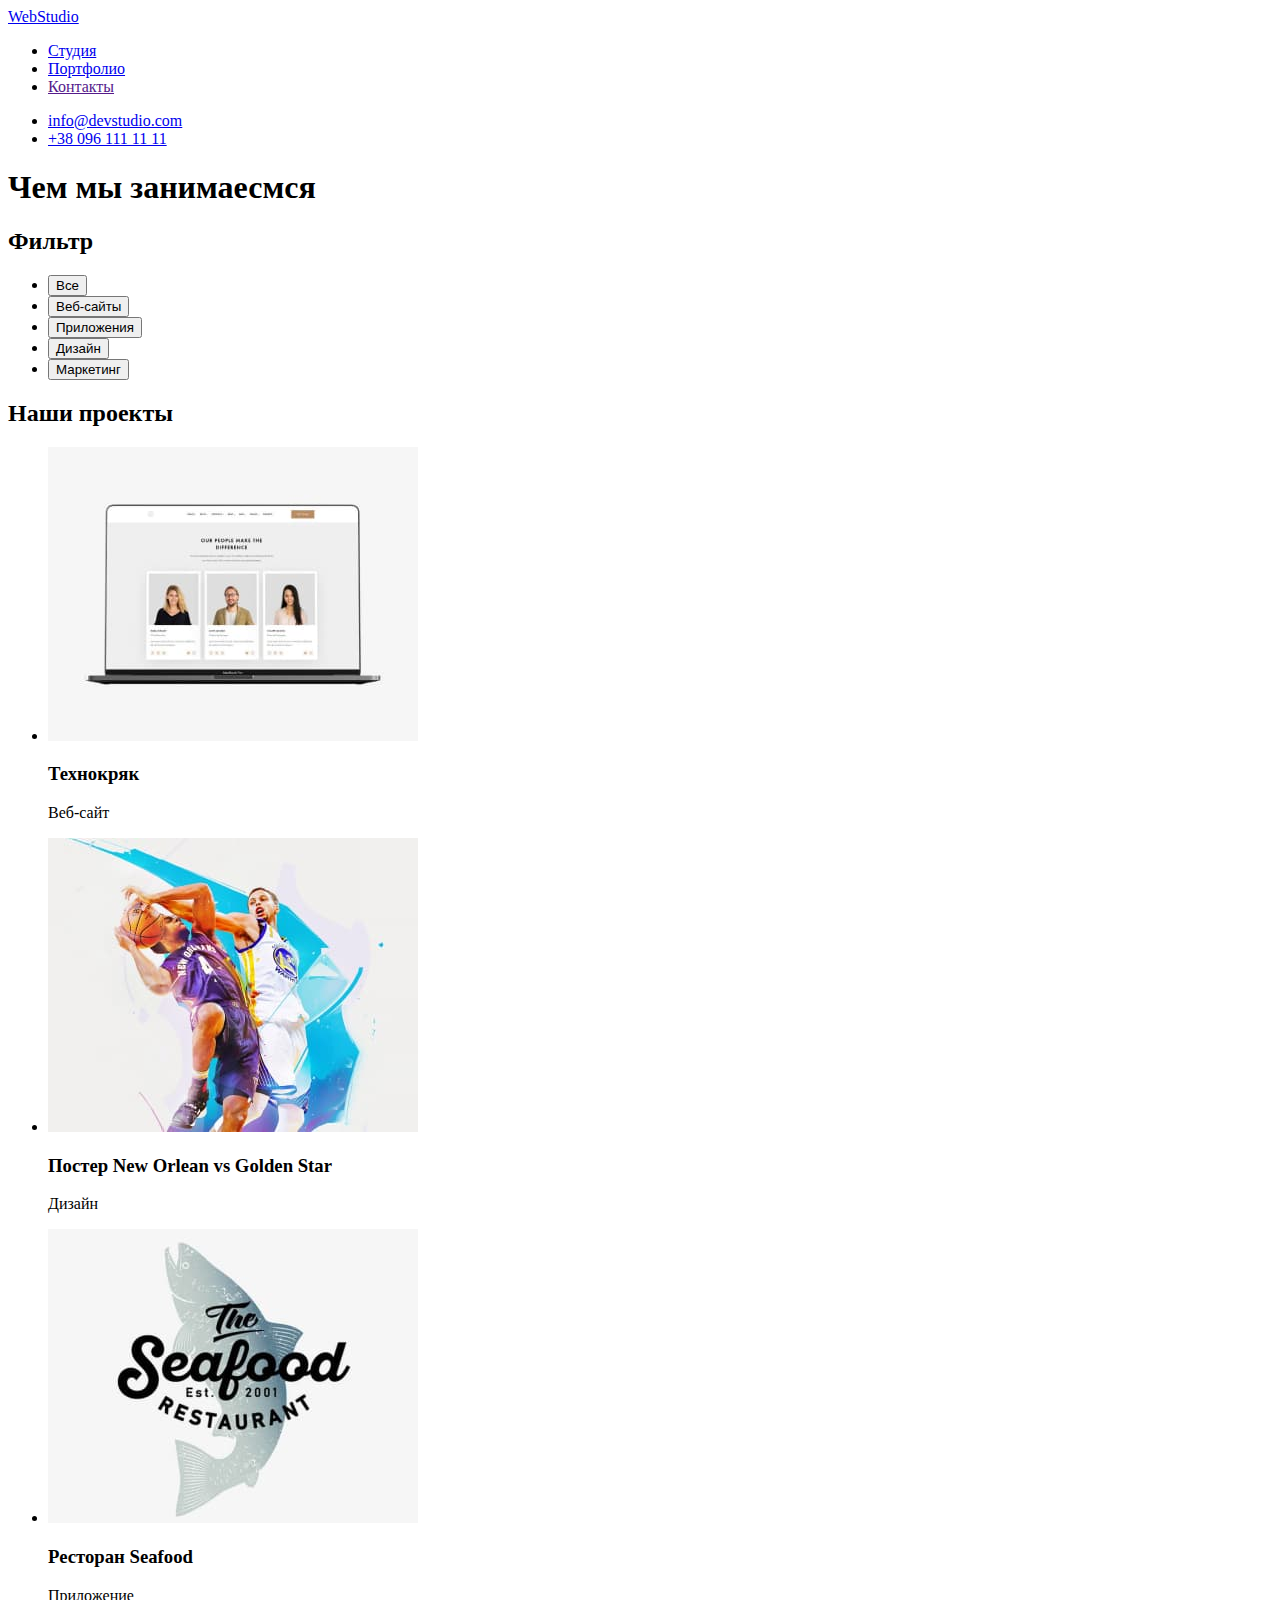
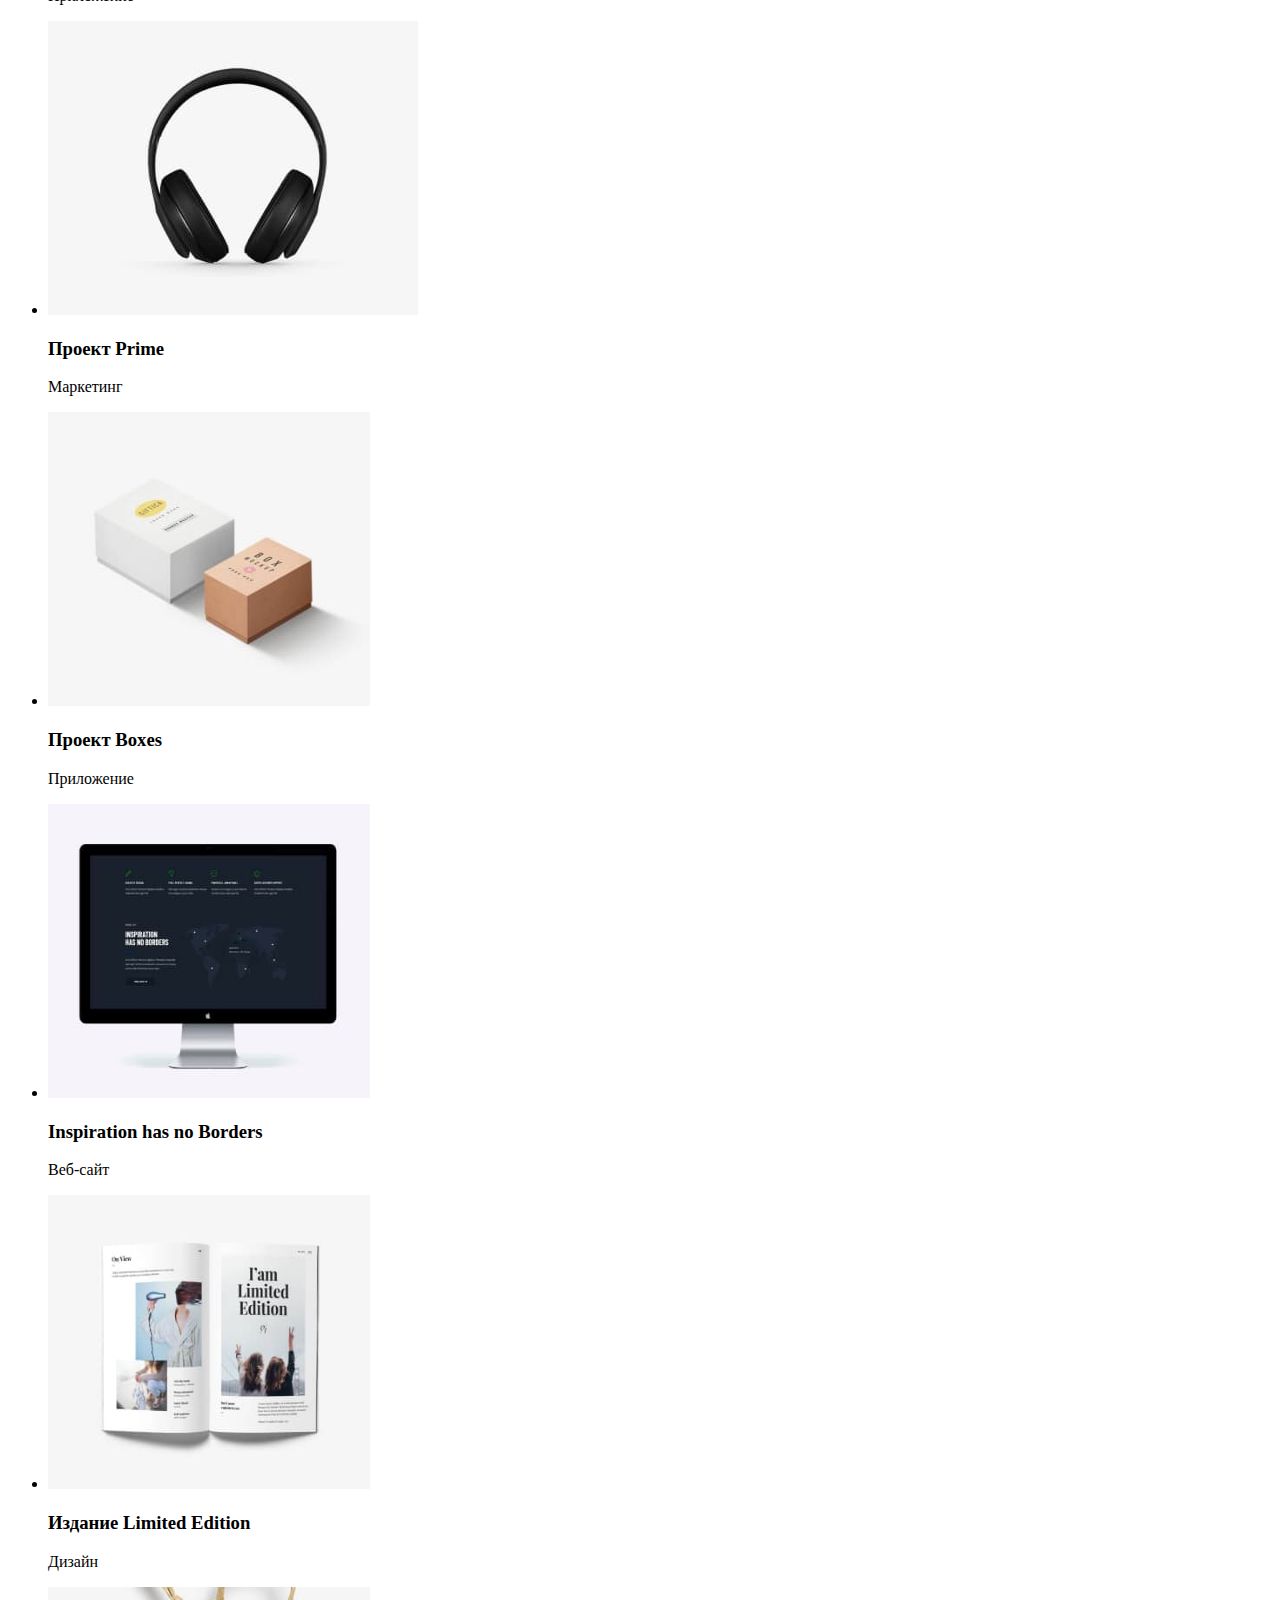
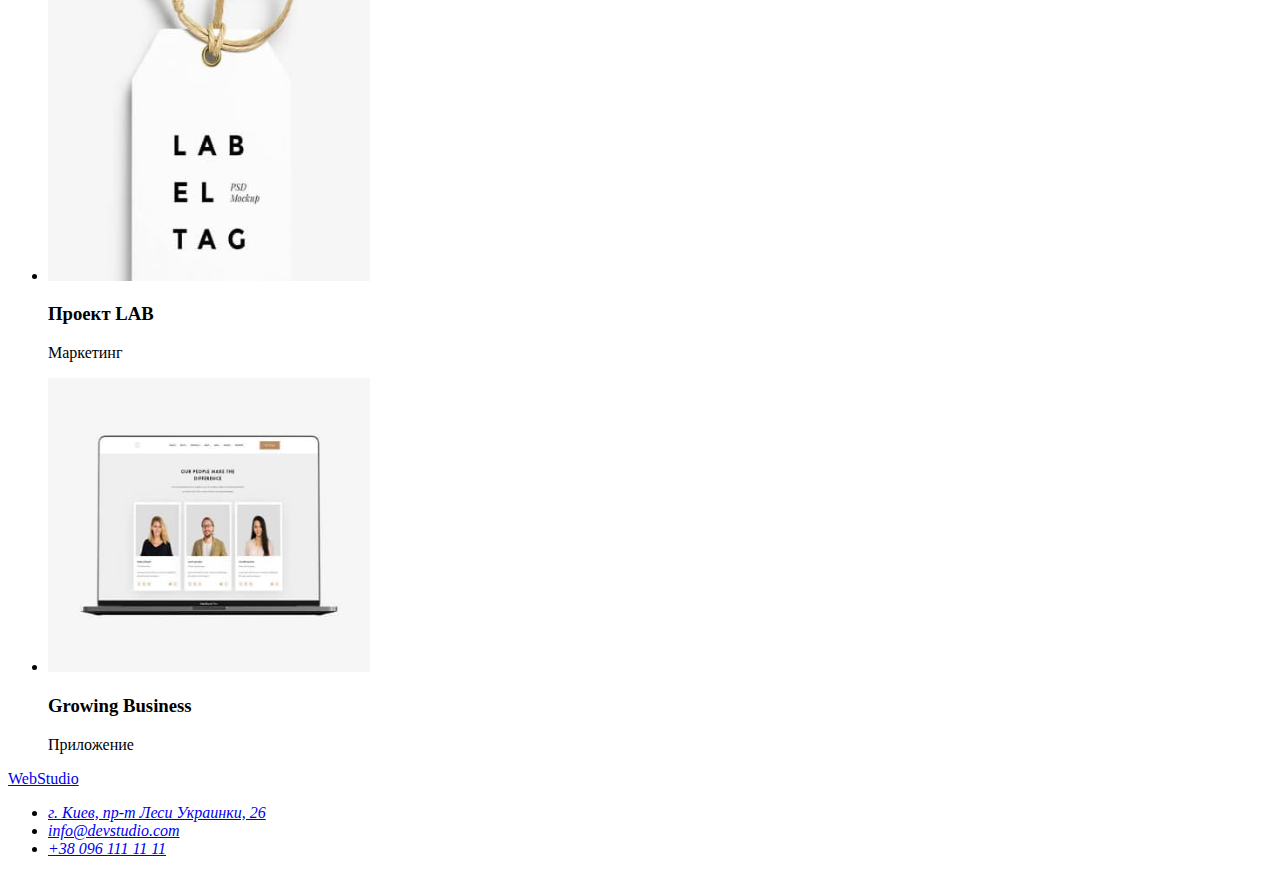
==== portfolio.html @ b68a1428 "портфолио" ====
<!DOCTYPE html>
<html lang="ru">
<head>
    <meta charset="UTF-8">
    <meta http-equiv="X-UA-Compatible" content="IE=edge">
    <meta name="viewport" content="width=device-width, initial-scale=1.0">
    <title>Portfolio</title>
</head>
<body>
    <!--Шапка-->
     <header>
        <nav>
            <a href="/">WebStudio</a>
                <ul>
                    <li><a href="./index.html">Студия</a></li>
                    <li><a href="./portfolio.html">Портфолио</a></li>
                    <li><a href="">Контакты</a></li>
                </ul>
         </nav>
                <ul>
                    <li><a href="mailto:info@devstudio.com">info@devstudio.com</a></li>
                    <li><a href="tel:+380961111111">+38 096 111 11 11</a></li>
                </ul>
    </header>
<!--Потфолио-->
    <main>
        <h1>Чем мы занимаесмся</h1> <!--скроем-->
        <section>  
            <h2>Фильтр</h2>   <!--скроем-->
              <ul>
                 <li>
                    <button type="button">Все</button>
                 </li>
                 <li>
                    <button type="button">Веб-сайты</button>
                 </li>
                 <li>
                    <button type="button">Приложения</button>
                 </li>
                 <li>
                    <button type="button">Дизайн</button>
                 </li>
                 <li>
                    <button type="button">Маркетинг</button>
                 </li>
              </ul>
        </section>
        <section>
            <h2>Наши проекты</h2>
            <ul>
                <li>
                    <img src="./images/portfolio/nout.jpg" alt="Веб-сайты">
                    <h3>Технокряк</h3>
                    <p>Веб-сайт</p>
                </li>
                <li>
                    <img src="./images/portfolio/basket.jpg" alt="Дизайн">
                    <h3>Постер New Orlean vs Golden Star</h3>
                    <p>Дизайн</p>
                </li>
                    <li><img src="./images/portfolio/seefood.jpg" alt="Приложение">
                    <h3>Ресторан Seafood</h3>
                    <p>Приложение</p>
                </li>
                <li>
                    <img src="./images/portfolio/usch.jpg" alt="Маркетинг">
                    <h3>Проект Prime</h3>
                    <p>Маркетинг</p>
                </li>
                <li>
                    <img src="./images/portfolio/box.jpg" alt="Приложение" Width="322" Height="294">
                    <h3>Проект Boxes</h3>
                    <p>Приложение</p>
                </li>
                <li>
                    <img src="./images/portfolio/monik.jpg" alt="Веб-сайт" Width="322" Height="294">
                    <h3>Inspiration has no Borders</h3>
                    <p>Веб-сайт</p>
                </li>
                <li>
                    <img src="./images/portfolio/book.jpg" alt="Дизайн" Width="322" Height="294">
                    <h3>Издание Limited Edition</h3>
                    <p>Дизайн</p>
                </li>
                <li>
                    <img src="./images/portfolio/pr.jpg" alt="Маркетинг" Width="322" Height="294">
                    <h3>Проект LAB</h3>
                    <p>Маркетинг</p>
                </li>
                <li>
                    <img src="./images/portfolio/nout.jpg" alt="Приложение" Width="322" Height="294">
                    <h3>Growing Business</h3>
                    <p>Приложение</p>
                </li>
            </ul>
        </section>
  </main>
    

    <!--Подвал-->
    <footer>
        <a href="/">WebStudio</a>
        <address>
            <ul>
                <li><a href="gps">г. Киев, пр-т Леси Украинки, 26</a></li>
                <li><a href="mailto:info@devstudio.com">info@devstudio.com</a></li>
                <li><a href="tel:+380961111111">+38 096 111 11 11</a></li>
            </ul>
        </address>
    </footer>
</body>
</html>
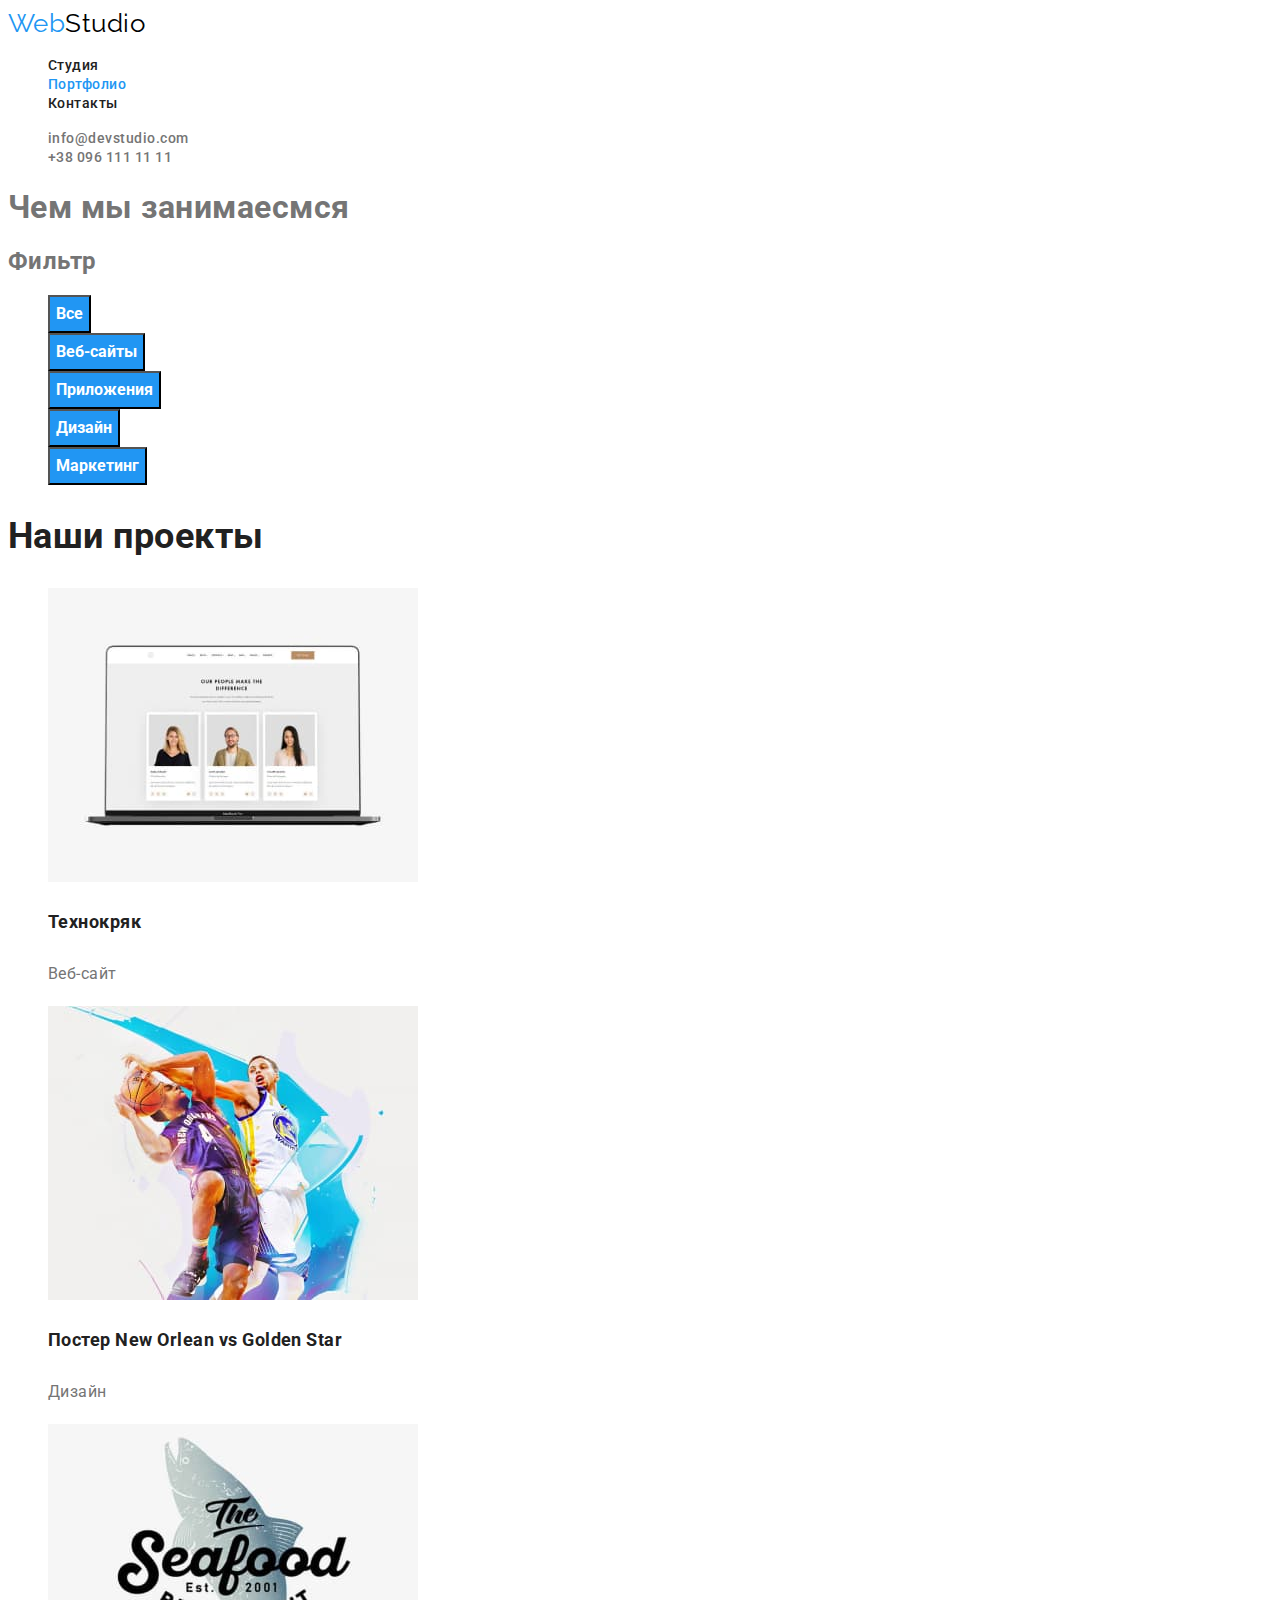
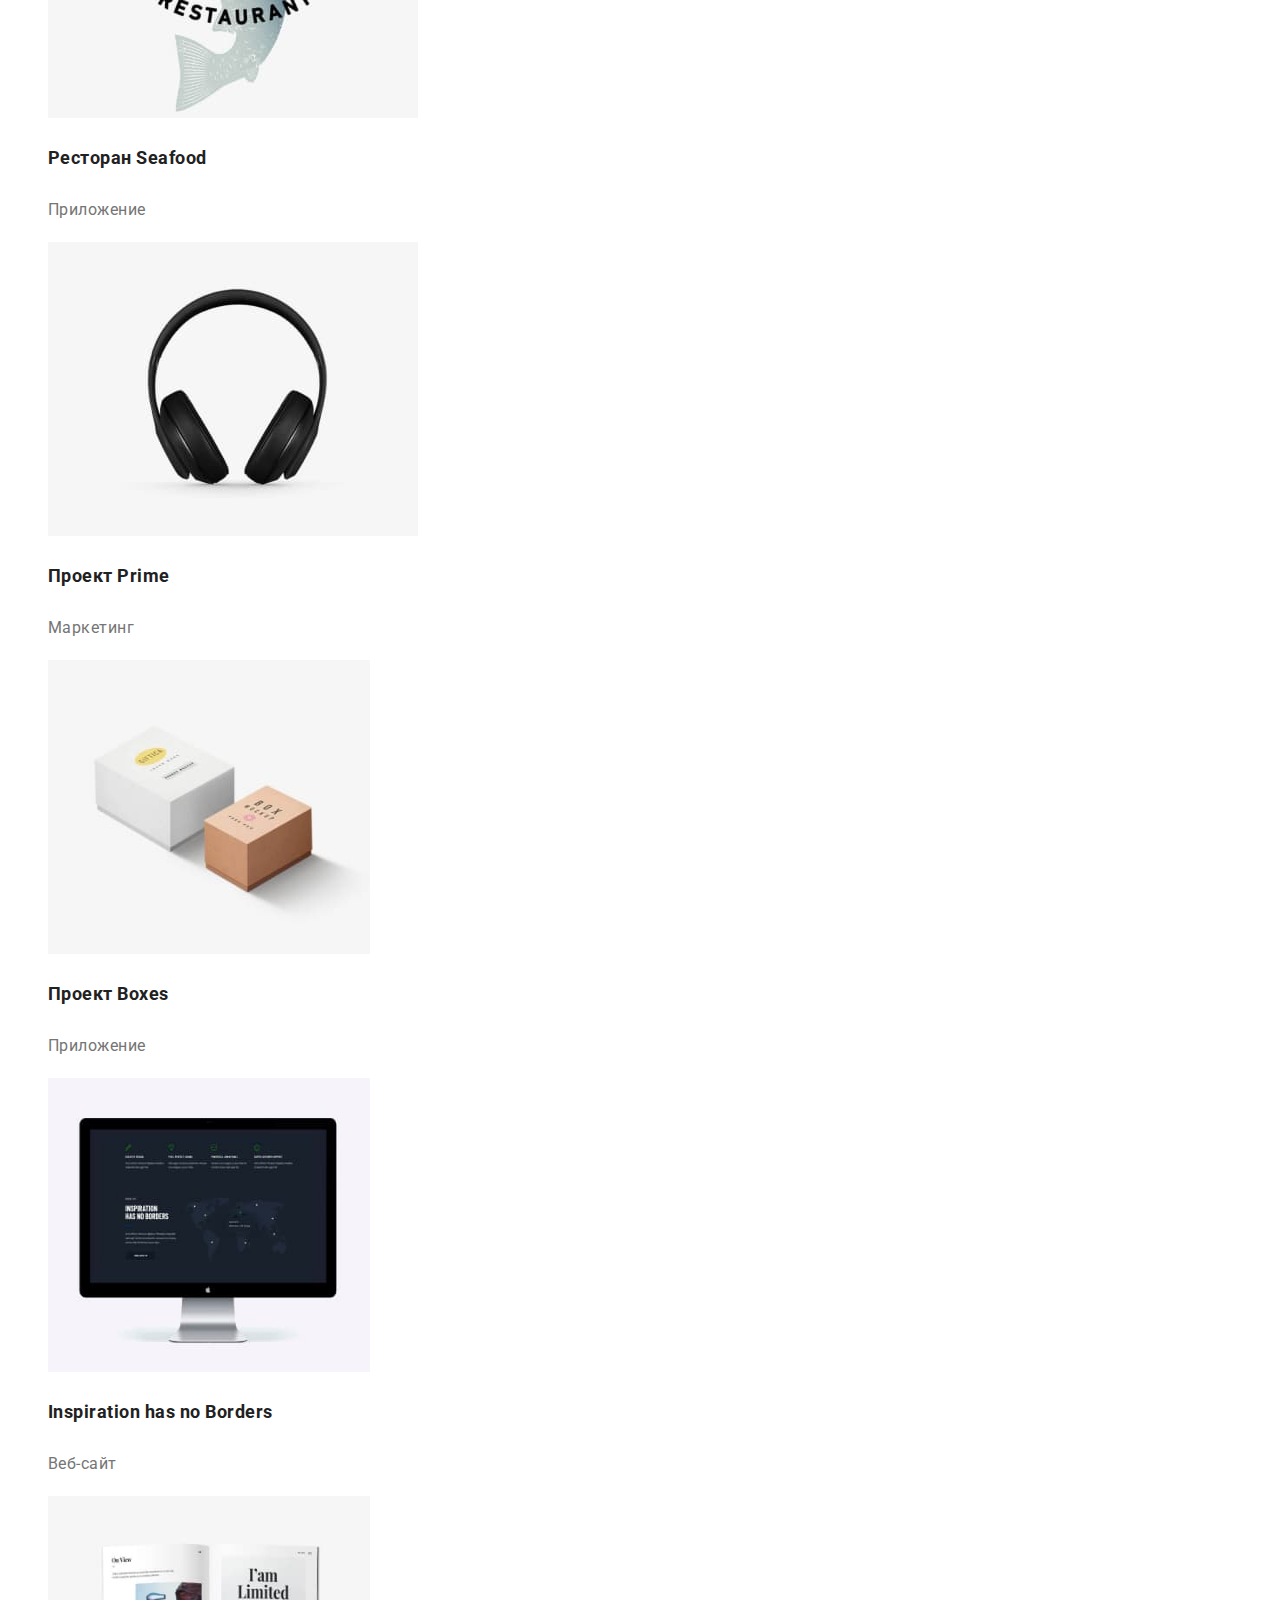
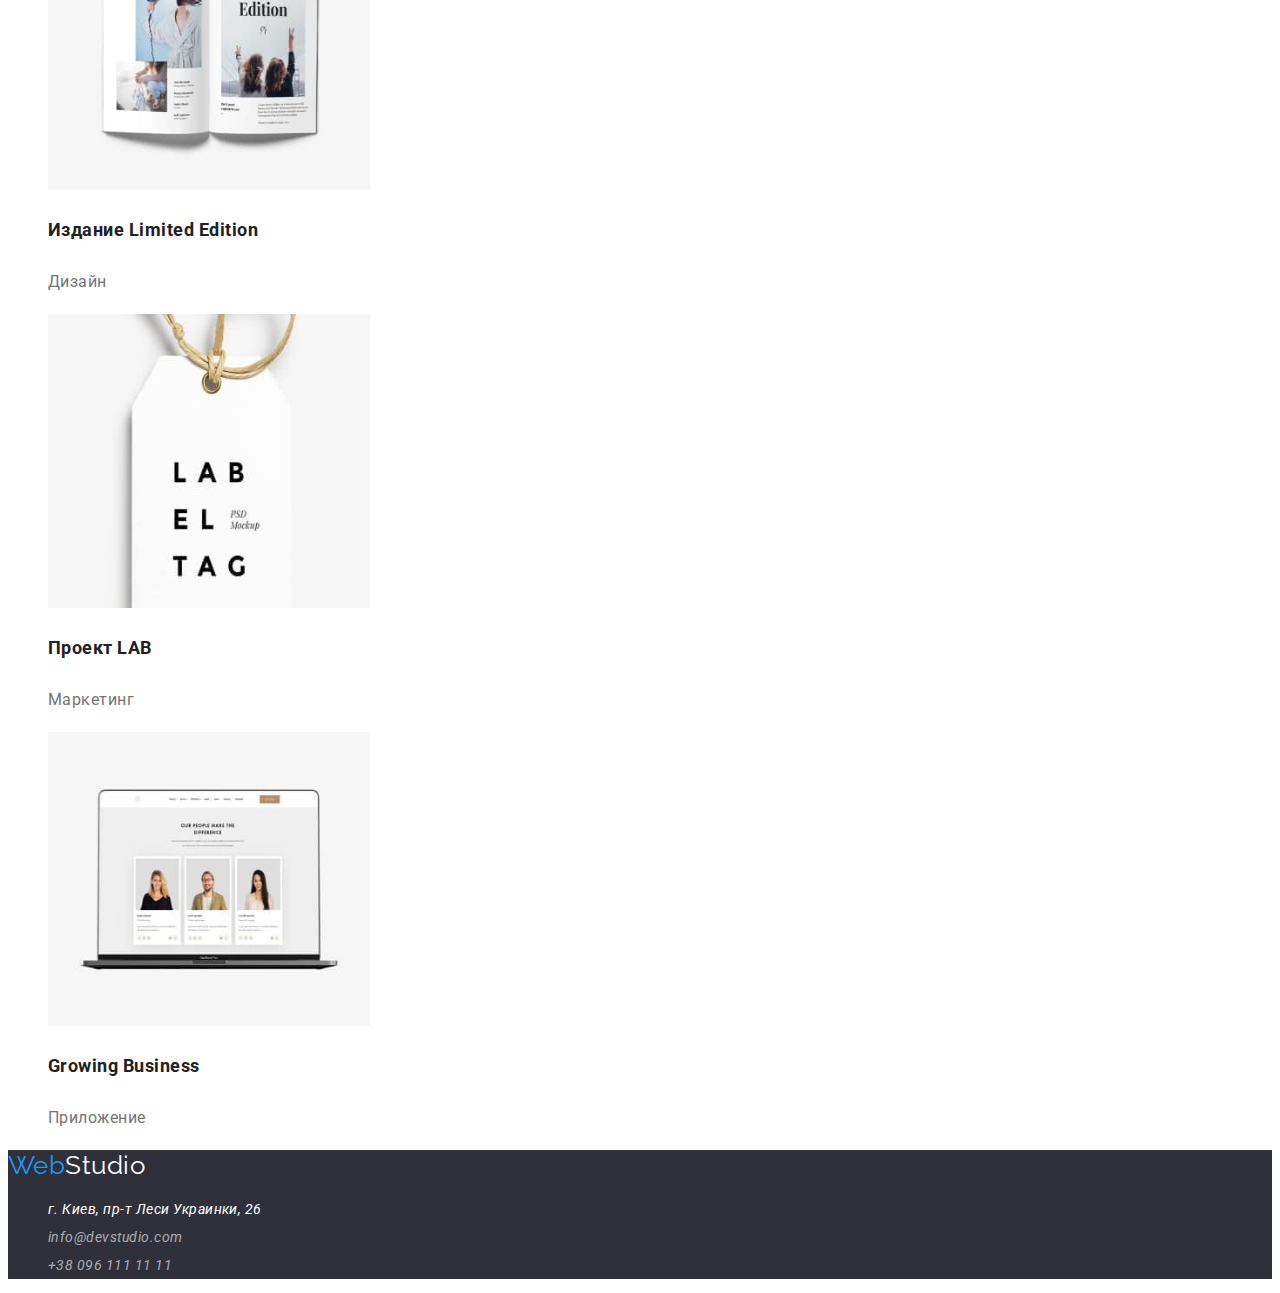
==== commit 447fa7e7: "ДЗ2" ====
--- a/portfolio.html
+++ b/portfolio.html
@@ -4,23 +4,26 @@
     <meta charset="UTF-8">
     <meta http-equiv="X-UA-Compatible" content="IE=edge">
     <meta name="viewport" content="width=device-width, initial-scale=1.0">
-    <title>Portfolio</title>
+    <link href="https://fonts.googleapis.com/css2?family=Raleway:wght@700&family=Roboto:wght@400;500;700;900&display=swap"
+    rel="stylesheet">
+     <title>Portfolio</title>
+    <link rel="stylesheet" href="./css/styles.css">
 </head>
 <body>
     <!--Шапка-->
-     <header>
+    <header class="page-header">
         <nav>
-            <a href="/">WebStudio</a>
-                <ul>
-                    <li><a href="./index.html">Студия</a></li>
-                    <li><a href="./portfolio.html">Портфолио</a></li>
-                    <li><a href="">Контакты</a></li>
-                </ul>
-         </nav>
-                <ul>
-                    <li><a href="mailto:info@devstudio.com">info@devstudio.com</a></li>
-                    <li><a href="tel:+380961111111">+38 096 111 11 11</a></li>
-                </ul>
+         <a href="/"><span class="web">Web</span><span class="studio">Studio</span></a>
+         <ul class="site-nav">
+               <li><a class="link" href="./index.html">Студия</a></li>
+               <li><a class="link curent" href="./portfolio.html">Портфолио</a></li>
+               <li><a class="link" href="">Контакты</a></li>
+            </ul>
+        </nav>
+         <ul class="com-nav">
+             <li><a class="com-nav" href="mailto:info@devstudio.com">info@devstudio.com</a></li>
+             <li><a class="com-nav" href="tel:+380961111111">+38 096 111 11 11</a></li>
+        </ul>
     </header>
 <!--Потфолио-->
     <main>
@@ -29,68 +32,68 @@
             <h2>Фильтр</h2>   <!--скроем-->
               <ul>
                  <li>
-                    <button type="button">Все</button>
+                    <button class="button" type="button">Все</button>
                  </li>
                  <li>
-                    <button type="button">Веб-сайты</button>
+                    <button class="button" type="button">Веб-сайты</button>
                  </li>
                  <li>
-                    <button type="button">Приложения</button>
+                    <button class="button" type="button">Приложения</button>
                  </li>
                  <li>
-                    <button type="button">Дизайн</button>
+                    <button class="button" type="button">Дизайн</button>
                  </li>
                  <li>
-                    <button type="button">Маркетинг</button>
+                    <button class="button" type="button">Маркетинг</button>
                  </li>
               </ul>
         </section>
         <section>
-            <h2>Наши проекты</h2>
+            <h2 class="title">Наши проекты</h2> <!--скроем-->
             <ul>
                 <li>
                     <img src="./images/portfolio/nout.jpg" alt="Веб-сайты">
-                    <h3>Технокряк</h3>
-                    <p>Веб-сайт</p>
+                    <h3 class="title-project">Технокряк</h3>
+                    <p class="title-desc">Веб-сайт</p>
                 </li>
                 <li>
                     <img src="./images/portfolio/basket.jpg" alt="Дизайн">
-                    <h3>Постер New Orlean vs Golden Star</h3>
-                    <p>Дизайн</p>
+                    <h3 class="title-project">Постер New Orlean vs Golden Star</h3>
+                    <p class="title-desc">Дизайн</p>
                 </li>
                     <li><img src="./images/portfolio/seefood.jpg" alt="Приложение">
-                    <h3>Ресторан Seafood</h3>
-                    <p>Приложение</p>
+                    <h3 class="title-project">Ресторан Seafood</h3>
+                    <p class="title-desc">Приложение</p>
                 </li>
                 <li>
                     <img src="./images/portfolio/usch.jpg" alt="Маркетинг">
-                    <h3>Проект Prime</h3>
-                    <p>Маркетинг</p>
+                    <h3 class="title-project">Проект Prime</h3>
+                    <p class="title-desc">Маркетинг</p>
                 </li>
                 <li>
                     <img src="./images/portfolio/box.jpg" alt="Приложение" Width="322" Height="294">
-                    <h3>Проект Boxes</h3>
-                    <p>Приложение</p>
+                    <h3 class="title-project">Проект Boxes</h3>
+                    <p class="title-desc">Приложение</p>
                 </li>
                 <li>
                     <img src="./images/portfolio/monik.jpg" alt="Веб-сайт" Width="322" Height="294">
-                    <h3>Inspiration has no Borders</h3>
-                    <p>Веб-сайт</p>
+                    <h3 class="title-project">Inspiration has no Borders</h3>
+                    <p class="title-desc">Веб-сайт</p>
                 </li>
                 <li>
                     <img src="./images/portfolio/book.jpg" alt="Дизайн" Width="322" Height="294">
-                    <h3>Издание Limited Edition</h3>
-                    <p>Дизайн</p>
+                    <h3 class="title-project">Издание Limited Edition</h3>
+                    <p class="title-desc">Дизайн</p>
                 </li>
                 <li>
                     <img src="./images/portfolio/pr.jpg" alt="Маркетинг" Width="322" Height="294">
-                    <h3>Проект LAB</h3>
-                    <p>Маркетинг</p>
+                    <h3 class="title-project">Проект LAB</h3>
+                    <p class="title-desc">Маркетинг</p>
                 </li>
                 <li>
                     <img src="./images/portfolio/nout.jpg" alt="Приложение" Width="322" Height="294">
-                    <h3>Growing Business</h3>
-                    <p>Приложение</p>
+                    <h3 class="title-project">Growing Business</h3>
+                    <p class="title-desc">Приложение</p>
                 </li>
             </ul>
         </section>
@@ -98,15 +101,15 @@
     
 
     <!--Подвал-->
-    <footer>
-        <a href="/">WebStudio</a>
-        <address>
-            <ul>
-                <li><a href="gps">г. Киев, пр-т Леси Украинки, 26</a></li>
-                <li><a href="mailto:info@devstudio.com">info@devstudio.com</a></li>
-                <li><a href="tel:+380961111111">+38 096 111 11 11</a></li>
-            </ul>
-        </address>
-    </footer>
+<footer class="page-footer">
+    <a href="/"><span class="web">Web</span><span class="studio-white">Studio</span></a>
+    <address class="address">
+        <ul>
+            <li><a class="address" href="gps">г. Киев, пр-т Леси Украинки, 26</a></li>
+            <li><a class="contact" href="mailto:info@devstudio.com">info@devstudio.com</a></li>
+            <li><a class="contact" href="tel:+380961111111">+38 096 111 11 11</a></li>
+        </ul>
+    </address>
+</footer>
 </body>
 </html>--- a/css/styles.css
+++ b/css/styles.css
@@ -0,0 +1,145 @@
+/* преобладающий цвет текса #757575;*/
+
+body {
+  background-color: #ffffff;
+  font-family: Roboto, sans-serif;
+  color: #757575;
+  letter-spacing: 0.03em;
+}
+
+a {
+  text-decoration: none;
+}
+li {
+  list-style-type: none;
+}
+
+/* Шапка*/
+
+.web {
+  color: #2196f3;
+  font-family: Raleway, sans-serif;
+  font-size: 26px;
+  line-height: 1.2;
+}
+
+.studio {
+  color: #000000;
+  font-family: Raleway, sans-serif;
+  font-size: 26px;
+  line-height: 1.2;
+}
+
+.site-nav .link {
+  color: #212121;
+  font-weight: 500;
+  font-size: 14px;
+  line-height: 1.2;
+}
+
+.site-nav .link.curent {
+  color: #2196f3;
+}
+
+.link:hover,
+.link:focus {
+  color: #2196f3;
+}
+
+.com-nav .com-nav {
+  color: #757575;
+  font-weight: 500;
+  font-size: 14px;
+  line-height: 1.2;
+}
+
+.com-nav:hover,
+.com-nav:focus {
+  color: #2196f3;
+}
+
+/* главная страница веб-студия*/
+
+.button {
+  color: #ffffff;
+  font-family: inherit;
+  background-color: #2196f3;
+  font-weight: bold;
+  font-size: 16px;
+  line-height: 2;
+  cursor: pointer;
+}
+
+.hero {
+  background-color: #2f303a;
+  color: #ffffff;
+  font-weight: 900;
+  font-size: 44px;
+  line-height: 1.4;
+}
+
+.title {
+  font-weight: bold;
+  font-size: 36px;
+  line-height: 1.2;
+  color: #212121;
+}
+
+.title-subtitle {
+  font-weight: bold;
+  font-size: 14px;
+  line-height: 1.1;
+  color: #212121;
+}
+
+.title-text {
+  font-size: 14px;
+  line-height: 1.7;
+}
+
+.title-team {
+  font-weight: 500;
+  font-size: 16px;
+  line-height: 1.2;
+  color: #212121;
+}
+
+.title-responsibilities {
+  font-size: 16px;
+  line-height: 1.2;
+}
+
+/* подвал*/
+.page-footer {
+  background-color: #2f303a;
+}
+.studio-white {
+  color: #ffffff;
+  font-family: Raleway, sans-serif;
+  font-size: 26px;
+  line-height: 1.2;
+}
+.address {
+  font-size: 14px;
+  line-height: 2;
+  color: #ffffff;
+}
+
+.contact {
+  font-size: 14px;
+  line-height: 1.7;
+  color: rgba(255, 255, 255, 0.6);
+}
+
+/*главаня страница портфолио*/
+.title-project {
+  font-weight: bold;
+  font-size: 18px;
+  line-height: 2;
+  color: #212121;
+}
+
+.title-desc {
+  font-size: 16px;
+  line-height: 2;
+}
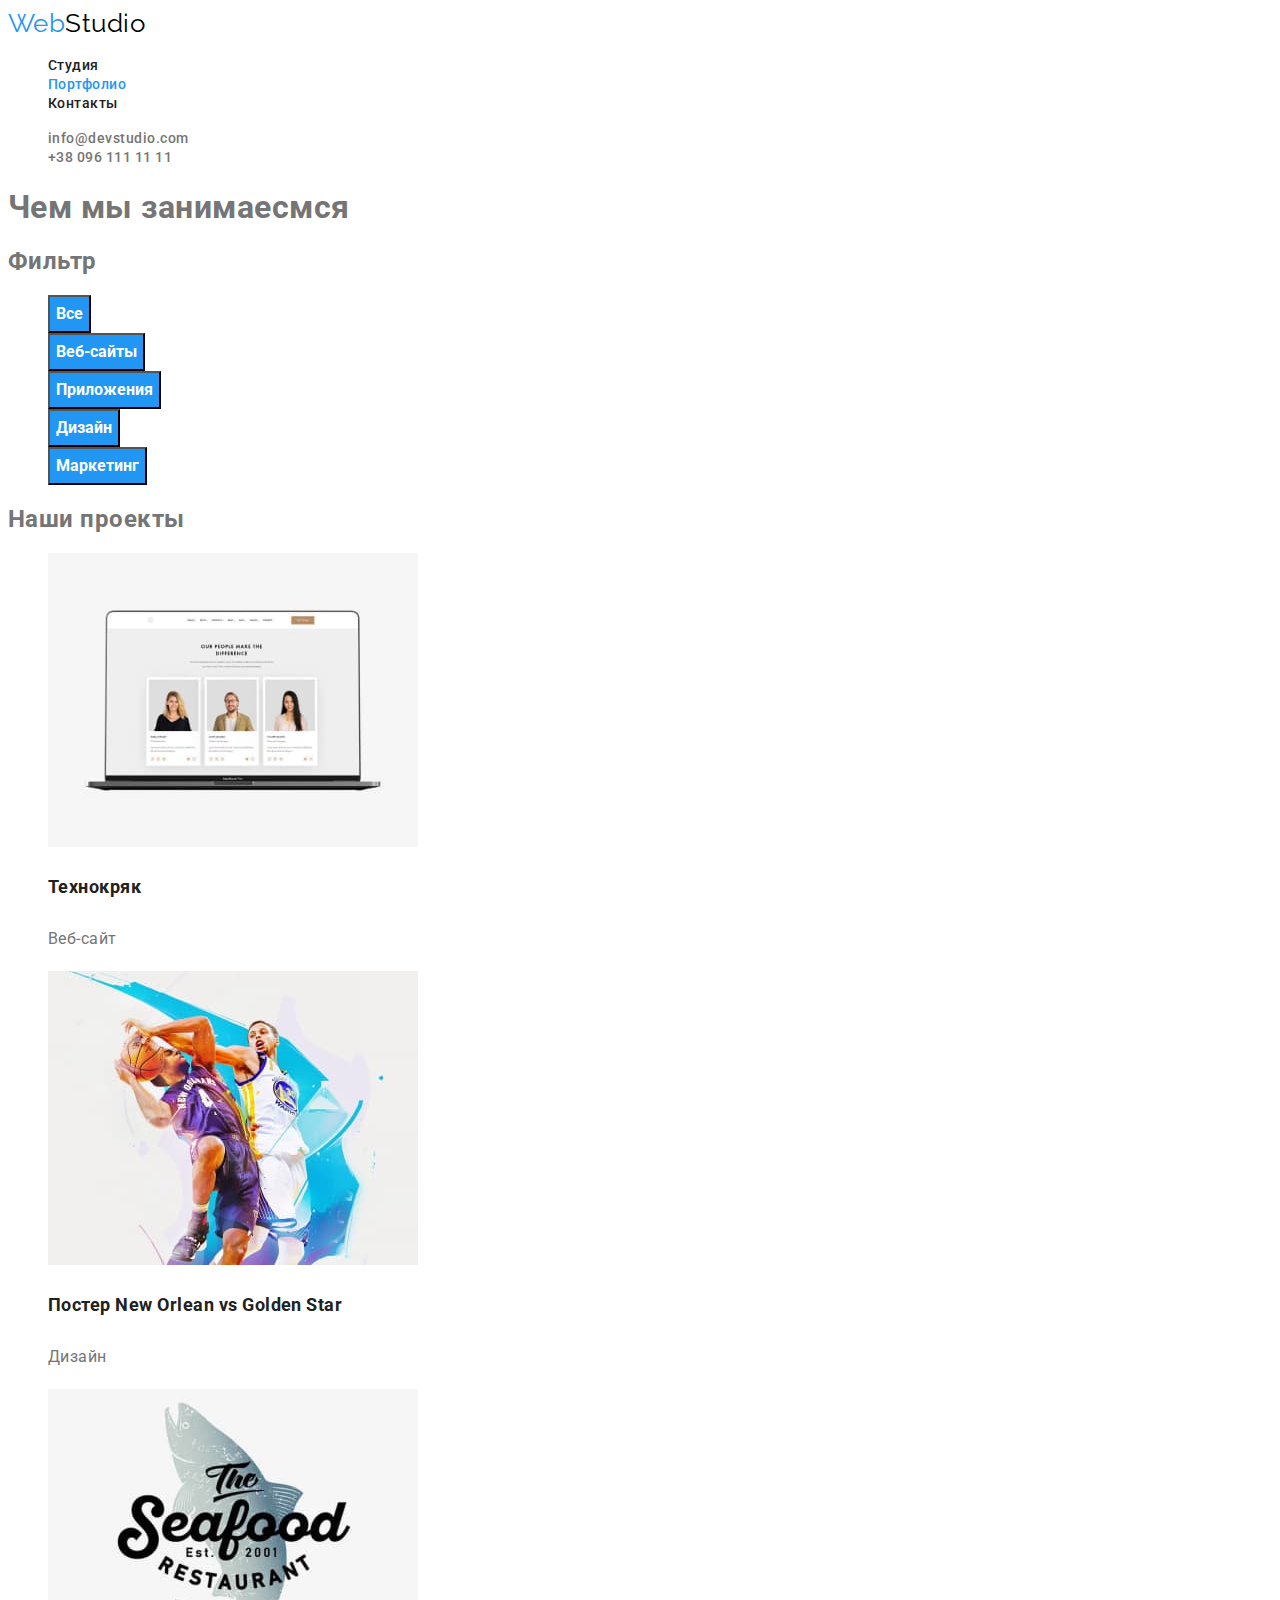
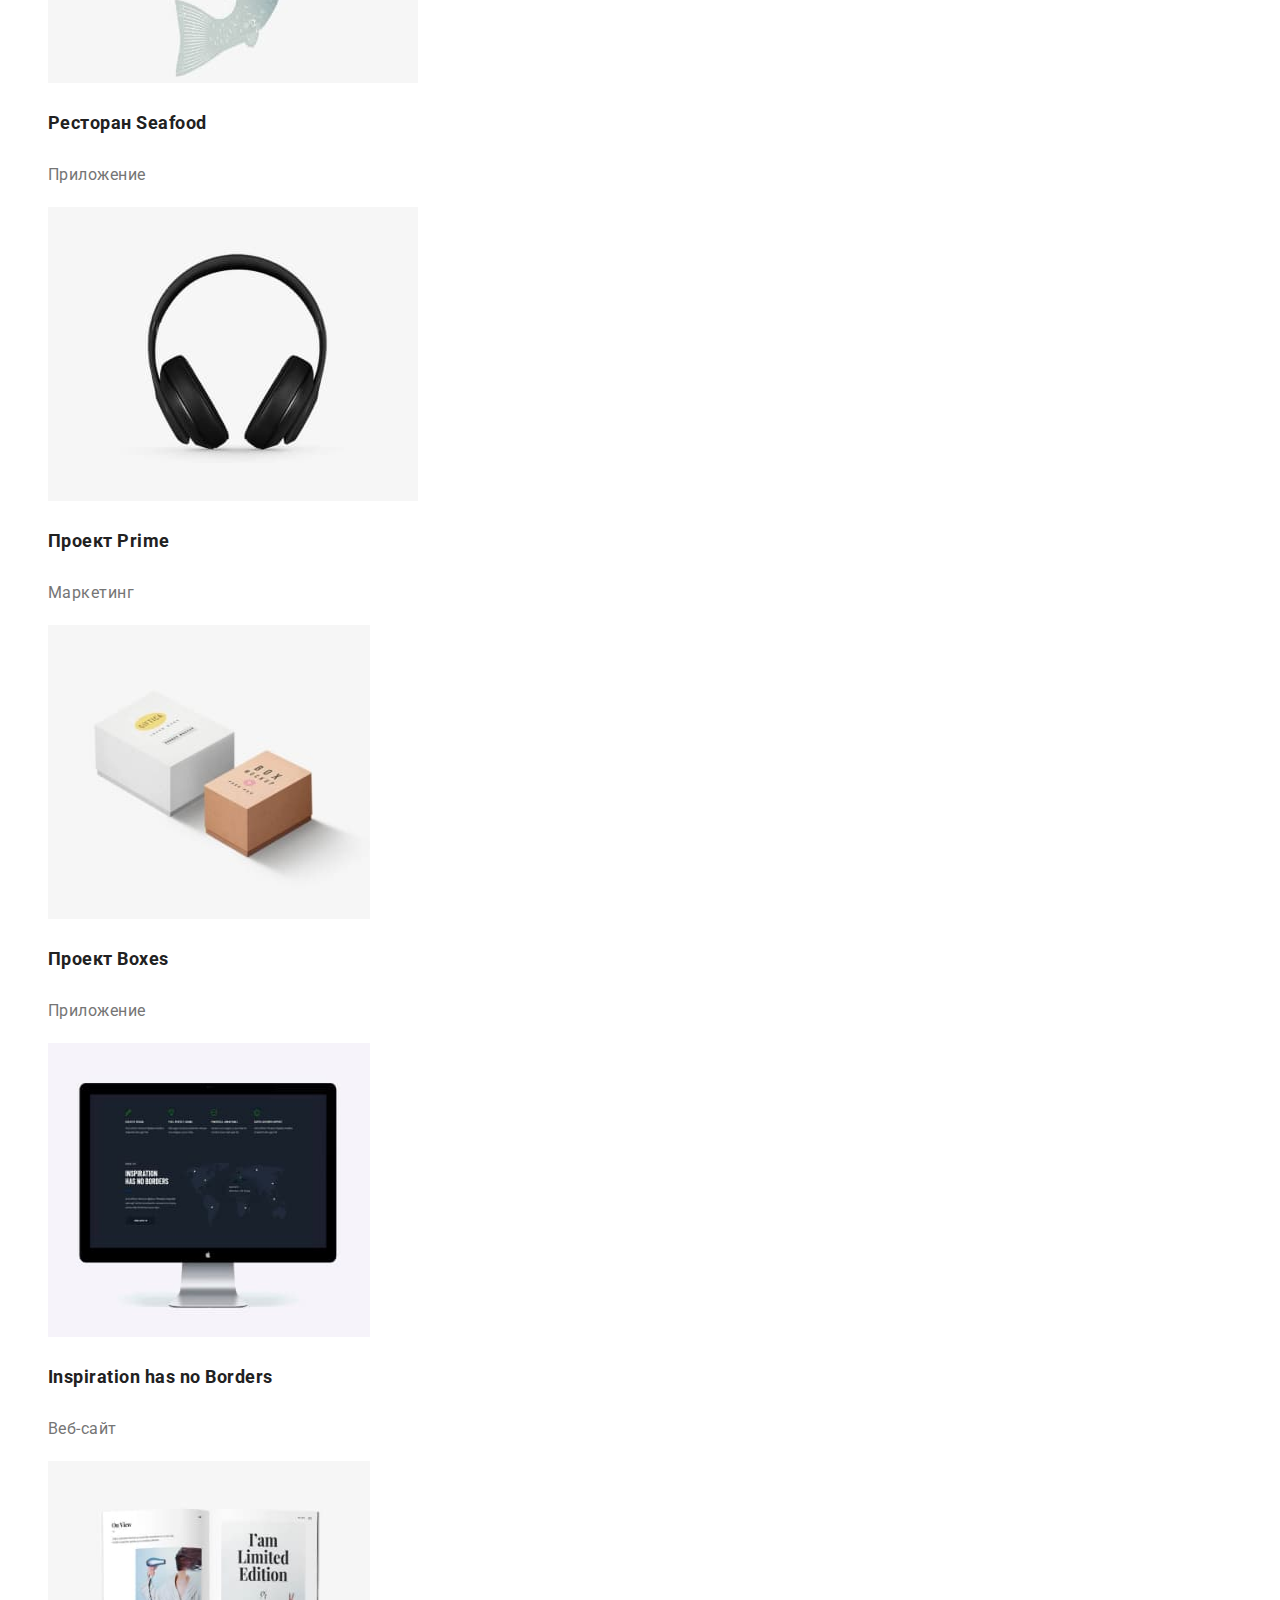
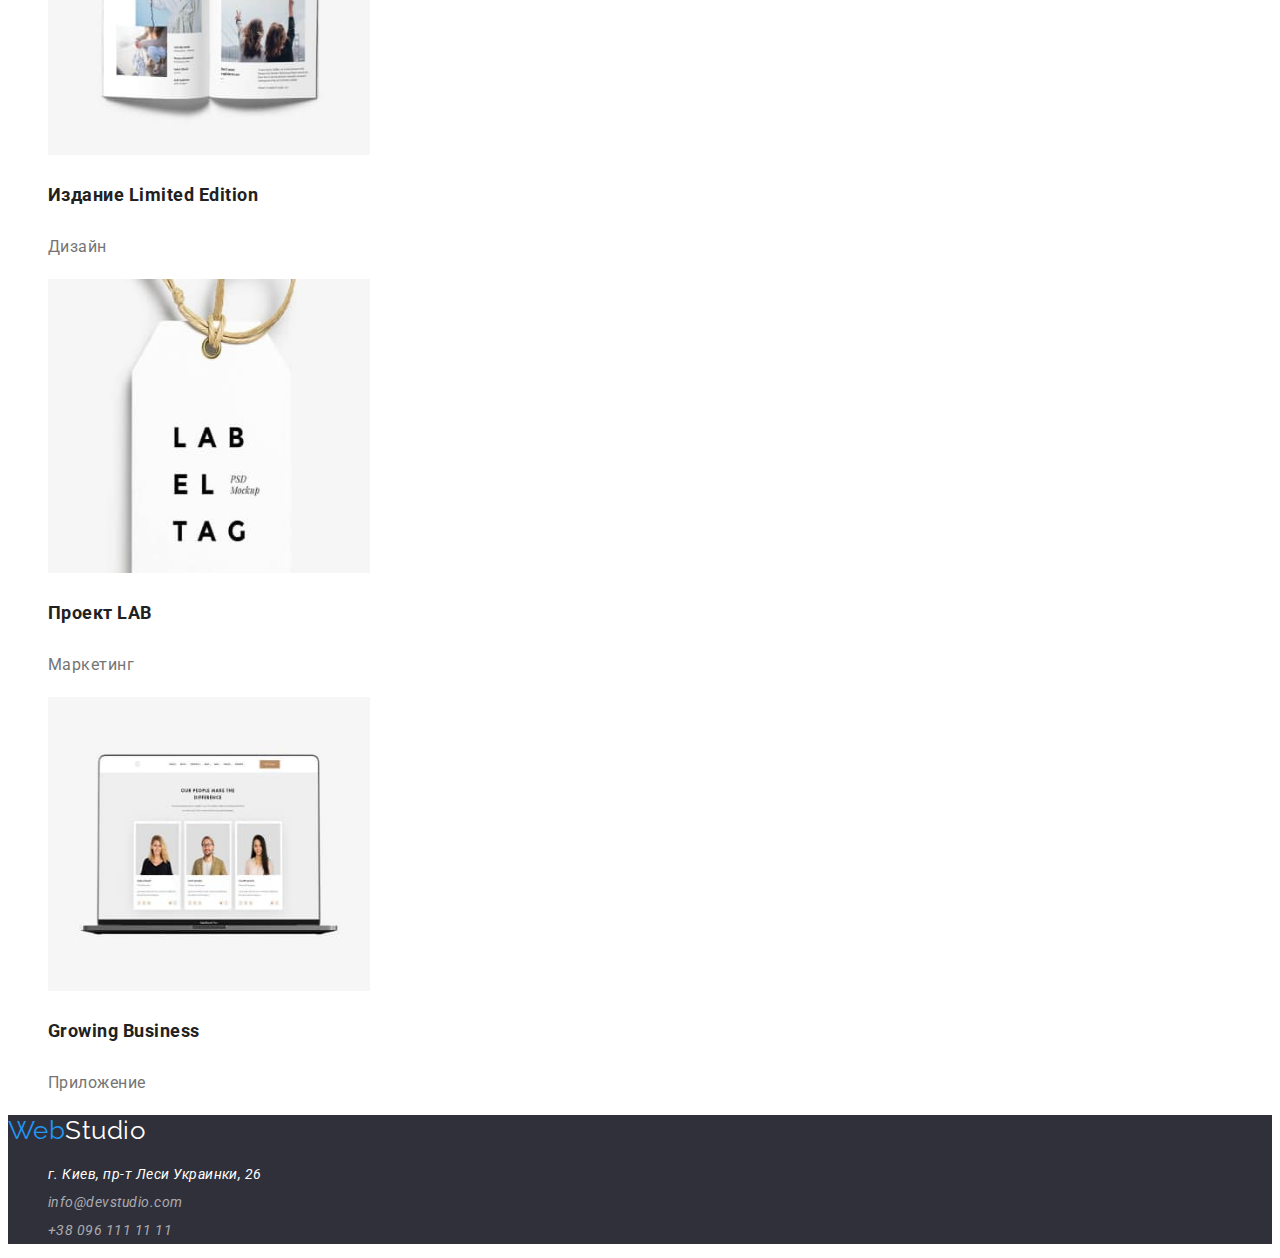
==== commit 2b17e969: "ДЗ2" ====
--- a/portfolio.html
+++ b/portfolio.html
@@ -49,51 +49,51 @@
               </ul>
         </section>
         <section>
-            <h2 class="title">Наши проекты</h2> <!--скроем-->
+            <h2>Наши проекты</h2> <!--скроем-->
             <ul>
                 <li>
                     <img src="./images/portfolio/nout.jpg" alt="Веб-сайты">
-                    <h3 class="title-project">Технокряк</h3>
-                    <p class="title-desc">Веб-сайт</p>
+                    <h3 class="project">Технокряк</h3>
+                    <p class="desc">Веб-сайт</p>
                 </li>
                 <li>
                     <img src="./images/portfolio/basket.jpg" alt="Дизайн">
-                    <h3 class="title-project">Постер New Orlean vs Golden Star</h3>
-                    <p class="title-desc">Дизайн</p>
+                    <h3 class="project">Постер New Orlean vs Golden Star</h3>
+                    <p class="desc">Дизайн</p>
                 </li>
                     <li><img src="./images/portfolio/seefood.jpg" alt="Приложение">
-                    <h3 class="title-project">Ресторан Seafood</h3>
-                    <p class="title-desc">Приложение</p>
+                    <h3 class="project">Ресторан Seafood</h3>
+                    <p class="desc">Приложение</p>
                 </li>
                 <li>
                     <img src="./images/portfolio/usch.jpg" alt="Маркетинг">
-                    <h3 class="title-project">Проект Prime</h3>
-                    <p class="title-desc">Маркетинг</p>
+                    <h3 class="project">Проект Prime</h3>
+                    <p class="desc">Маркетинг</p>
                 </li>
                 <li>
                     <img src="./images/portfolio/box.jpg" alt="Приложение" Width="322" Height="294">
-                    <h3 class="title-project">Проект Boxes</h3>
-                    <p class="title-desc">Приложение</p>
+                    <h3 class="project">Проект Boxes</h3>
+                    <p class="desc">Приложение</p>
                 </li>
                 <li>
                     <img src="./images/portfolio/monik.jpg" alt="Веб-сайт" Width="322" Height="294">
-                    <h3 class="title-project">Inspiration has no Borders</h3>
-                    <p class="title-desc">Веб-сайт</p>
+                    <h3 class="project">Inspiration has no Borders</h3>
+                    <p class="desc">Веб-сайт</p>
                 </li>
                 <li>
                     <img src="./images/portfolio/book.jpg" alt="Дизайн" Width="322" Height="294">
-                    <h3 class="title-project">Издание Limited Edition</h3>
-                    <p class="title-desc">Дизайн</p>
+                    <h3 class="project">Издание Limited Edition</h3>
+                    <p class="desc">Дизайн</p>
                 </li>
                 <li>
                     <img src="./images/portfolio/pr.jpg" alt="Маркетинг" Width="322" Height="294">
-                    <h3 class="title-project">Проект LAB</h3>
-                    <p class="title-desc">Маркетинг</p>
+                    <h3 class="project">Проект LAB</h3>
+                    <p class="desc">Маркетинг</p>
                 </li>
                 <li>
                     <img src="./images/portfolio/nout.jpg" alt="Приложение" Width="322" Height="294">
-                    <h3 class="title-project">Growing Business</h3>
-                    <p class="title-desc">Приложение</p>
+                    <h3 class="project">Growing Business</h3>
+                    <p class="desc">Приложение</p>
                 </li>
             </ul>
         </section>
--- a/css/styles.css
+++ b/css/styles.css
@@ -85,14 +85,14 @@
   color: #212121;
 }
 
-.title-subtitle {
+.subtitle {
   font-weight: bold;
   font-size: 14px;
   line-height: 1.1;
   color: #212121;
 }
 
-.title-text {
+.text {
   font-size: 14px;
   line-height: 1.7;
 }
@@ -132,14 +132,14 @@
 }
 
 /*главаня страница портфолио*/
-.title-project {
+.project {
   font-weight: bold;
   font-size: 18px;
   line-height: 2;
   color: #212121;
 }
 
-.title-desc {
+.desc {
   font-size: 16px;
   line-height: 2;
 }
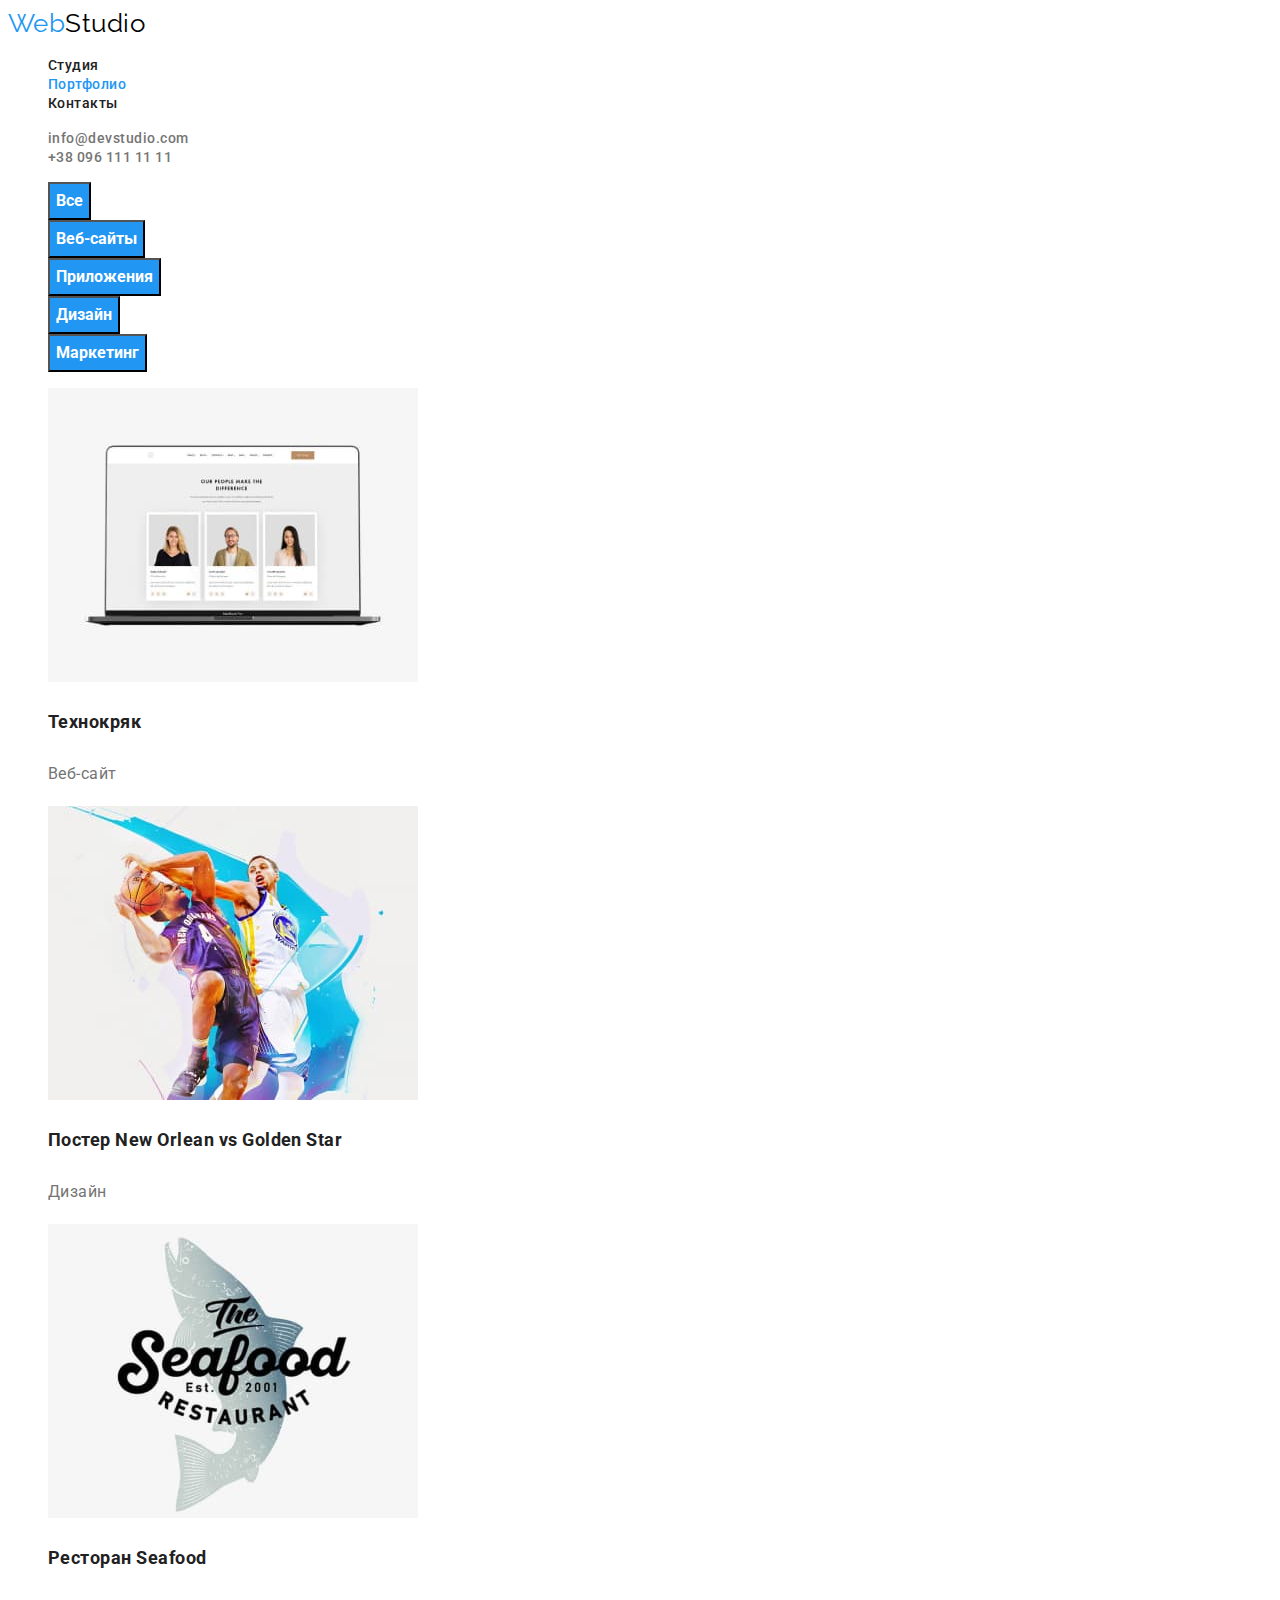
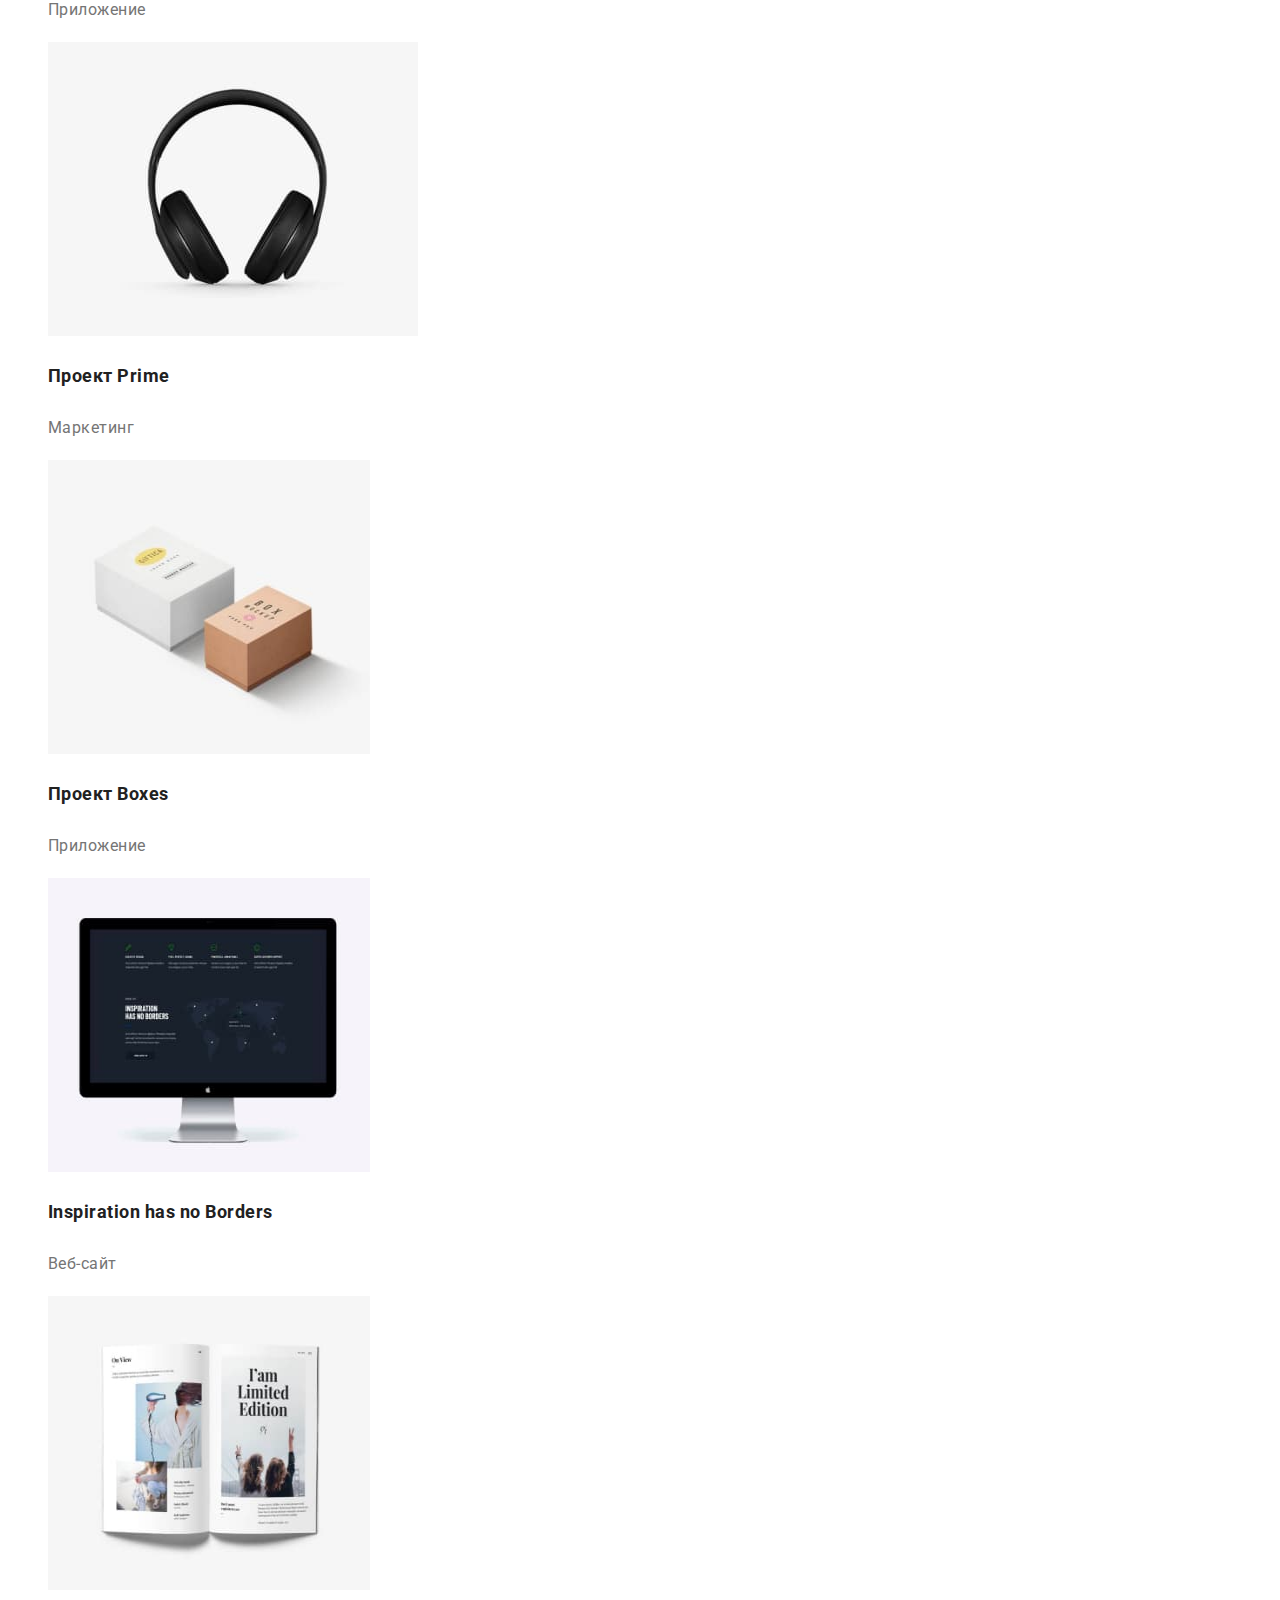
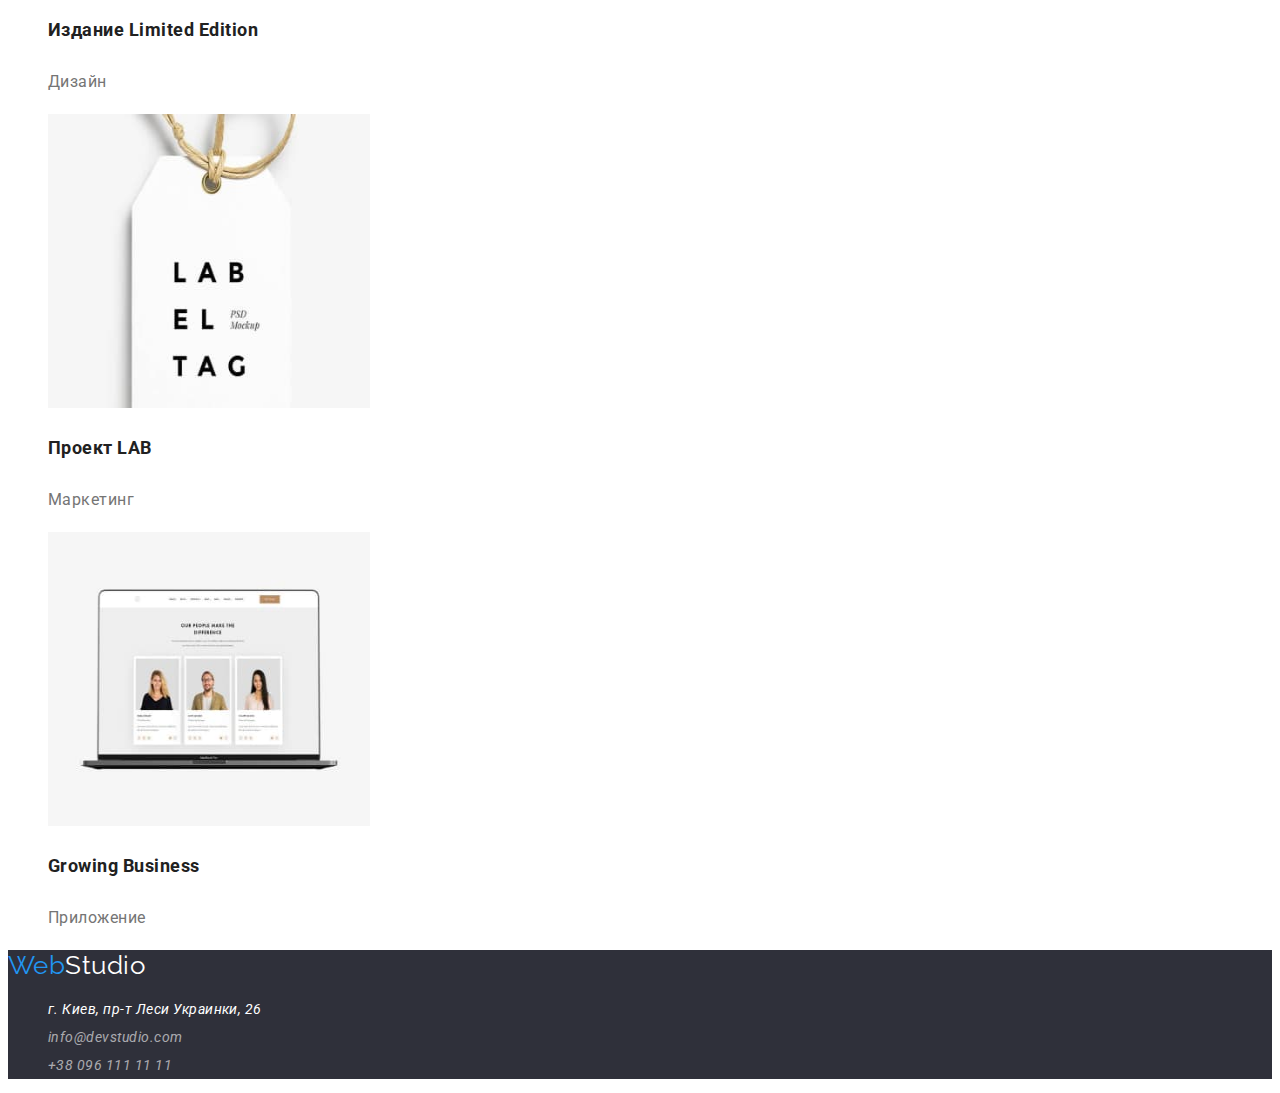
==== commit 4c592bc8: "ДЗ2" ====
--- a/portfolio.html
+++ b/portfolio.html
@@ -27,9 +27,9 @@
     </header>
 <!--Потфолио-->
     <main>
-        <h1>Чем мы занимаесмся</h1> <!--скроем-->
+        <h1 class="visually-hidden">Чем мы занимаесмся</h1> <!--скроем-->
         <section>  
-            <h2>Фильтр</h2>   <!--скроем-->
+            <h2 class="visually-hidden">Фильтр</h2>   <!--скроем-->
               <ul>
                  <li>
                     <button class="button" type="button">Все</button>
@@ -49,7 +49,7 @@
               </ul>
         </section>
         <section>
-            <h2>Наши проекты</h2> <!--скроем-->
+            <h2 class="visually-hidden">Наши проекты</h2> <!--скроем-->
             <ul>
                 <li>
                     <img src="./images/portfolio/nout.jpg" alt="Веб-сайты">
--- a/css/styles.css
+++ b/css/styles.css
@@ -1,9 +1,20 @@
-/* преобладающий цвет текса #757575;*/
+/* преобладающий цвет текса #757575; */
+/* цвет заголовков #212121; */
+/* цвет актива #2196F3; */
+/* бек-граунд основной #ffffff; */
+/* бек-граунд команды #F5F4FA;*/
+
+:root {
+  --dominant-tex-color: #757575;
+  --title-color: #212121;
+  --accent-color: #2196f3;
+  --background-color: #fffff;
+}
 
 body {
   background-color: #ffffff;
   font-family: Roboto, sans-serif;
-  color: #757575;
+  color: var(--dominant-tex-color);
   letter-spacing: 0.03em;
 }
 
@@ -17,7 +28,7 @@
 /* Шапка*/
 
 .web {
-  color: #2196f3;
+  color: var(--accent-color);
   font-family: Raleway, sans-serif;
   font-size: 26px;
   line-height: 1.2;
@@ -31,19 +42,19 @@
 }
 
 .site-nav .link {
-  color: #212121;
+  color: var(--title-color);
   font-weight: 500;
   font-size: 14px;
   line-height: 1.2;
 }
 
 .site-nav .link.curent {
-  color: #2196f3;
+  color: var(--accent-color);
 }
 
 .link:hover,
 .link:focus {
-  color: #2196f3;
+  color: var(--accent-color);
 }
 
 .com-nav .com-nav {
@@ -55,7 +66,7 @@
 
 .com-nav:hover,
 .com-nav:focus {
-  color: #2196f3;
+  color: var(--accent-color);
 }
 
 /* главная страница веб-студия*/
@@ -63,11 +74,15 @@
 .button {
   color: #ffffff;
   font-family: inherit;
-  background-color: #2196f3;
+  background-color: var(--accent-color);
   font-weight: bold;
   font-size: 16px;
   line-height: 2;
   cursor: pointer;
+}
+
+.button:hover {
+  color: #188ce8;
 }
 
 .hero {
@@ -82,14 +97,14 @@
   font-weight: bold;
   font-size: 36px;
   line-height: 1.2;
-  color: #212121;
+  color: var(--title-color) 2121;
 }
 
 .subtitle {
   font-weight: bold;
   font-size: 14px;
   line-height: 1.1;
-  color: #212121;
+  color: var(--title-color);
 }
 
 .text {
@@ -97,11 +112,15 @@
   line-height: 1.7;
 }
 
+.box {
+  background-color: #f5f4fa;
+}
+
 .title-team {
   font-weight: 500;
   font-size: 16px;
   line-height: 1.2;
-  color: #212121;
+  color: var(--title-color);
 }
 
 .title-responsibilities {
@@ -136,10 +155,21 @@
   font-weight: bold;
   font-size: 18px;
   line-height: 2;
-  color: #212121;
+  color: var(--title-color);
 }
 
 .desc {
   font-size: 16px;
   line-height: 2;
 }
+
+.visually-hidden {
+  position: absolute !important;
+  clip: rect(1px 1px 1px 1px);
+  clip: rect(1px, 1px, 1px, 1px);
+  padding: 0 !important;
+  border: 0 !important;
+  height: 1px !important;
+  width: 1px !important;
+  overflow: hidden;
+}
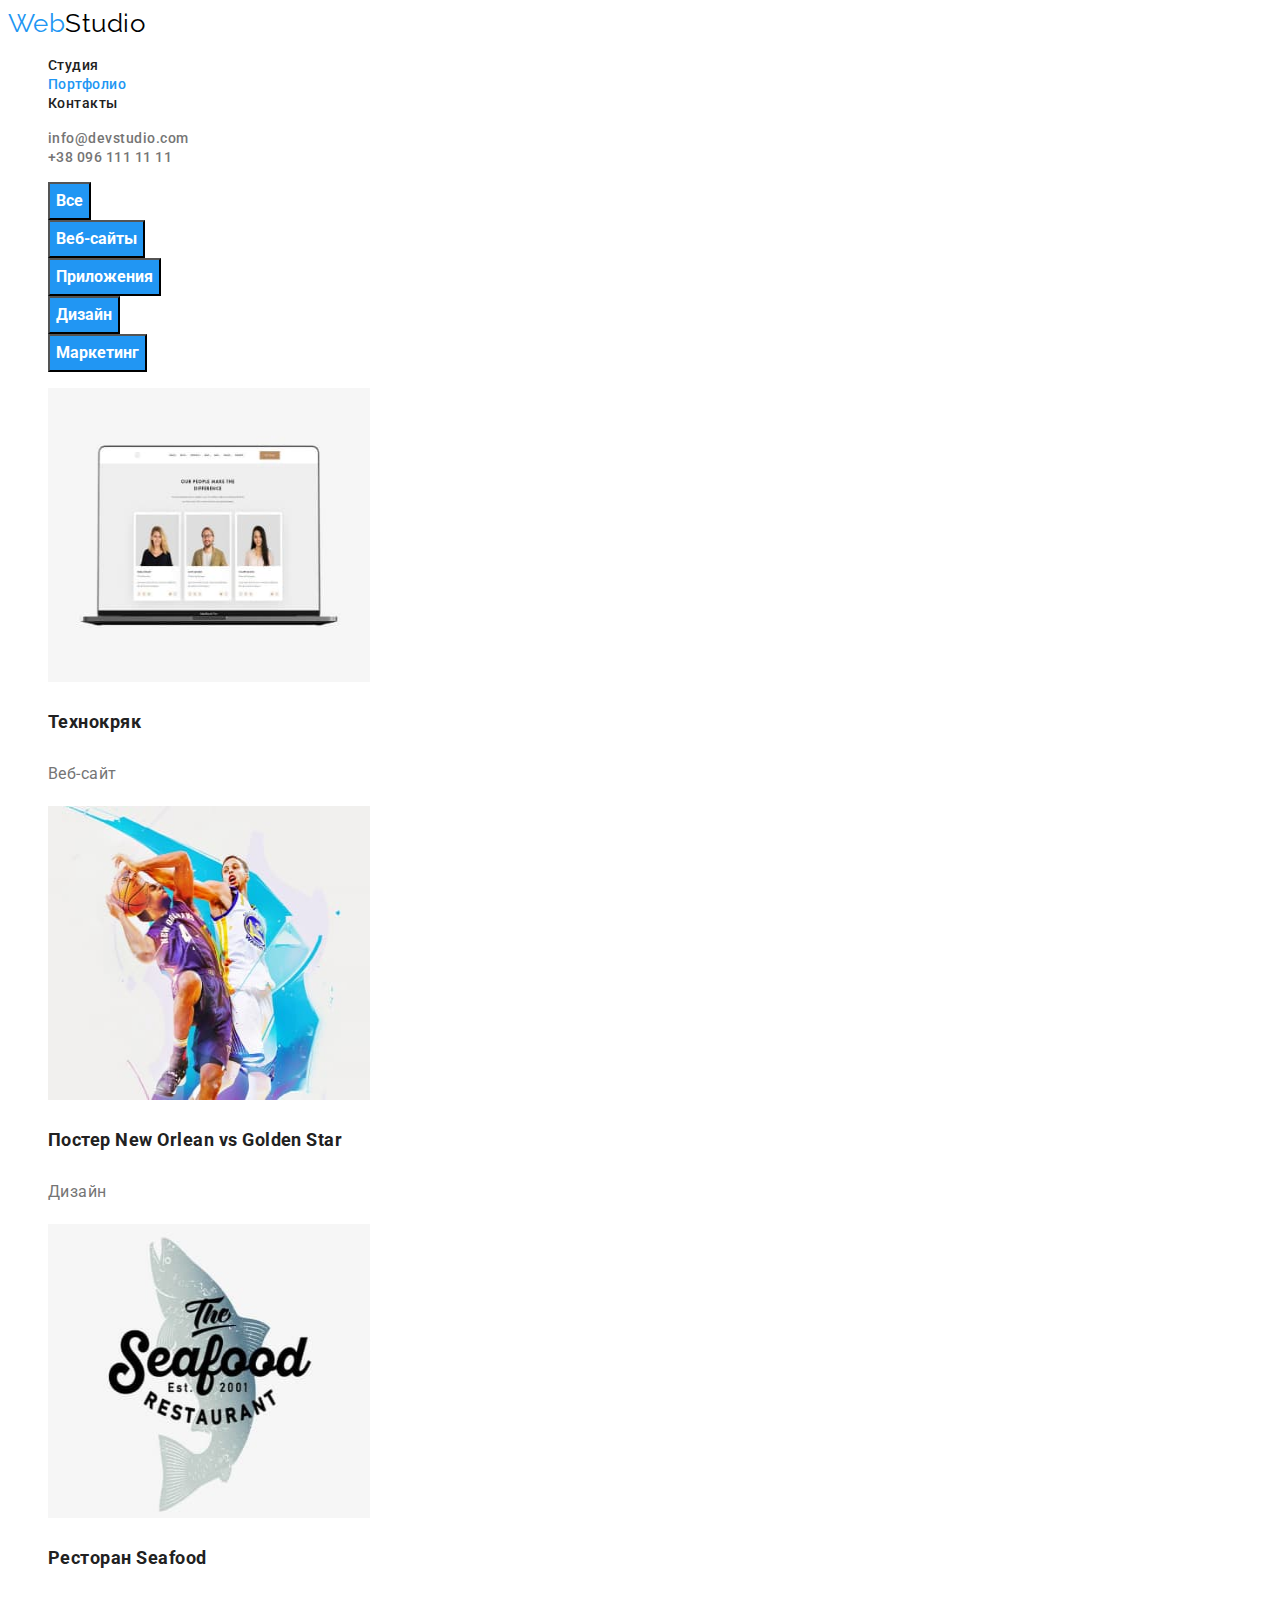
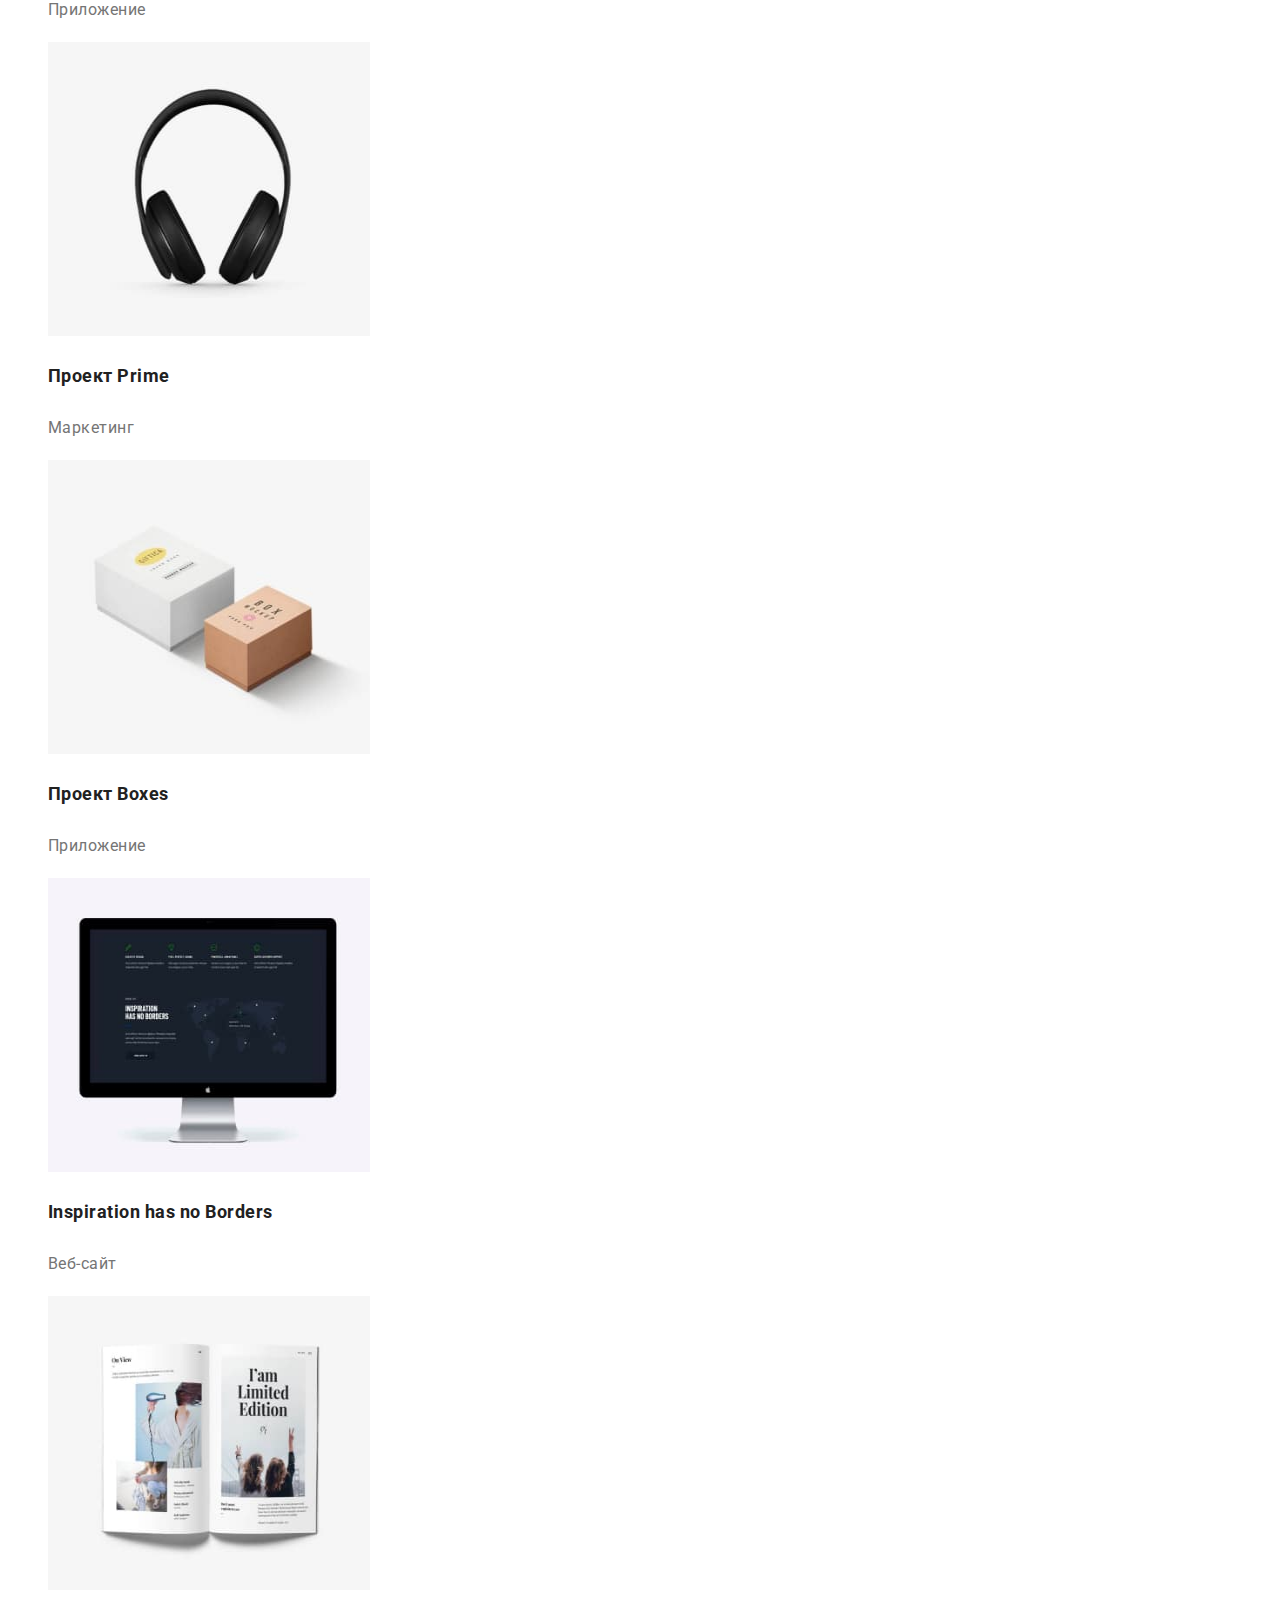
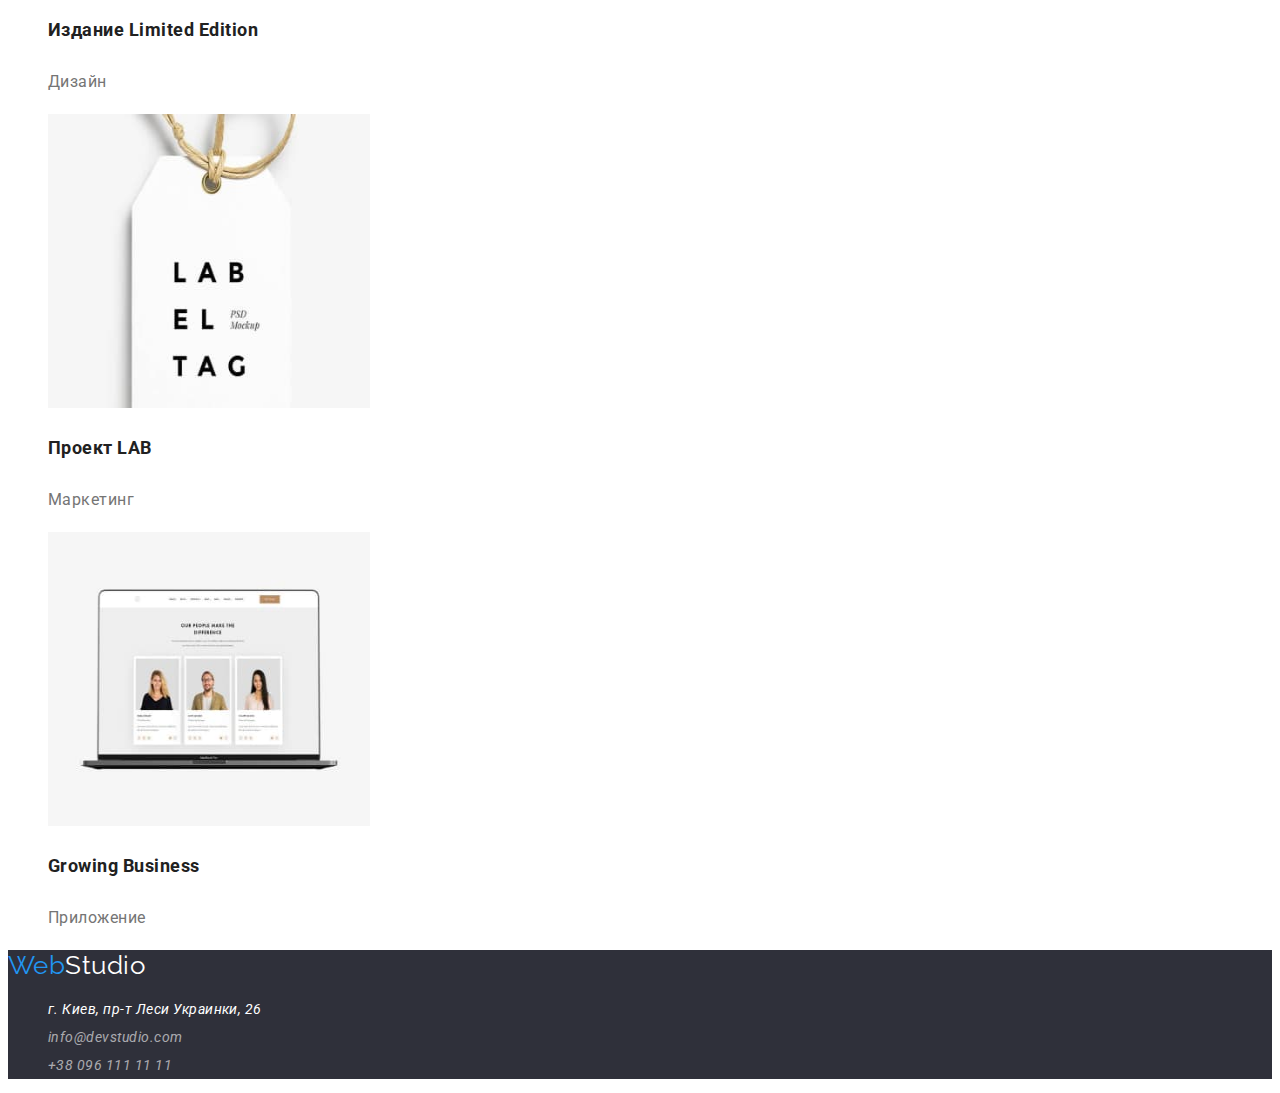
==== commit 598b9577: "Д3 2" ====
--- a/portfolio.html
+++ b/portfolio.html
@@ -52,21 +52,21 @@
             <h2 class="visually-hidden">Наши проекты</h2> <!--скроем-->
             <ul>
                 <li>
-                    <img src="./images/portfolio/nout.jpg" alt="Веб-сайты">
+                    <img src="./images/portfolio/nout.jpg" alt="Веб-сайты" Width="322" Height="294">
                     <h3 class="project">Технокряк</h3>
                     <p class="desc">Веб-сайт</p>
                 </li>
                 <li>
-                    <img src="./images/portfolio/basket.jpg" alt="Дизайн">
+                    <img src="./images/portfolio/basket.jpg" alt="Дизайн" Width="322" Height="294">
                     <h3 class="project">Постер New Orlean vs Golden Star</h3>
                     <p class="desc">Дизайн</p>
                 </li>
-                    <li><img src="./images/portfolio/seefood.jpg" alt="Приложение">
+                    <li><img src="./images/portfolio/seefood.jpg" alt="Приложение" Width="322" Height="294">
                     <h3 class="project">Ресторан Seafood</h3>
                     <p class="desc">Приложение</p>
                 </li>
                 <li>
-                    <img src="./images/portfolio/usch.jpg" alt="Маркетинг">
+                    <img src="./images/portfolio/usch.jpg" alt="Маркетинг" Width="322" Height="294">
                     <h3 class="project">Проект Prime</h3>
                     <p class="desc">Маркетинг</p>
                 </li>
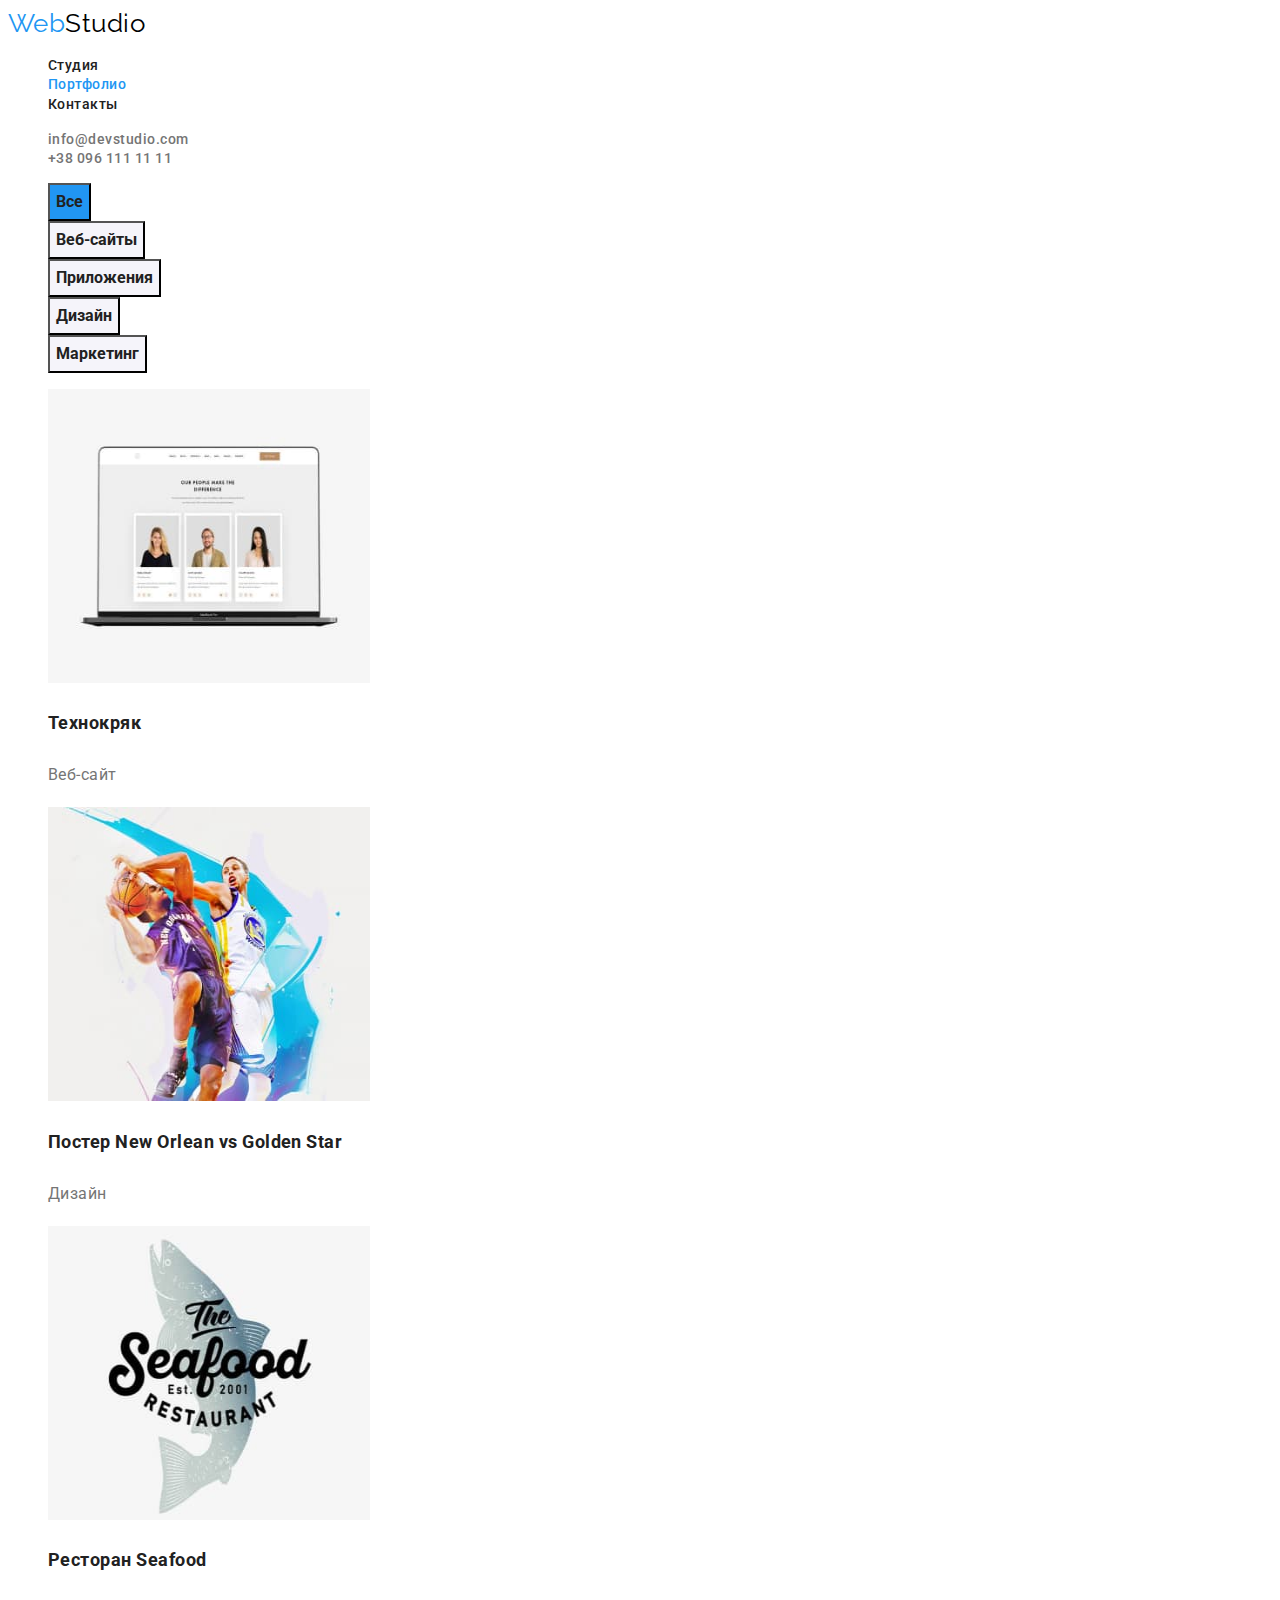
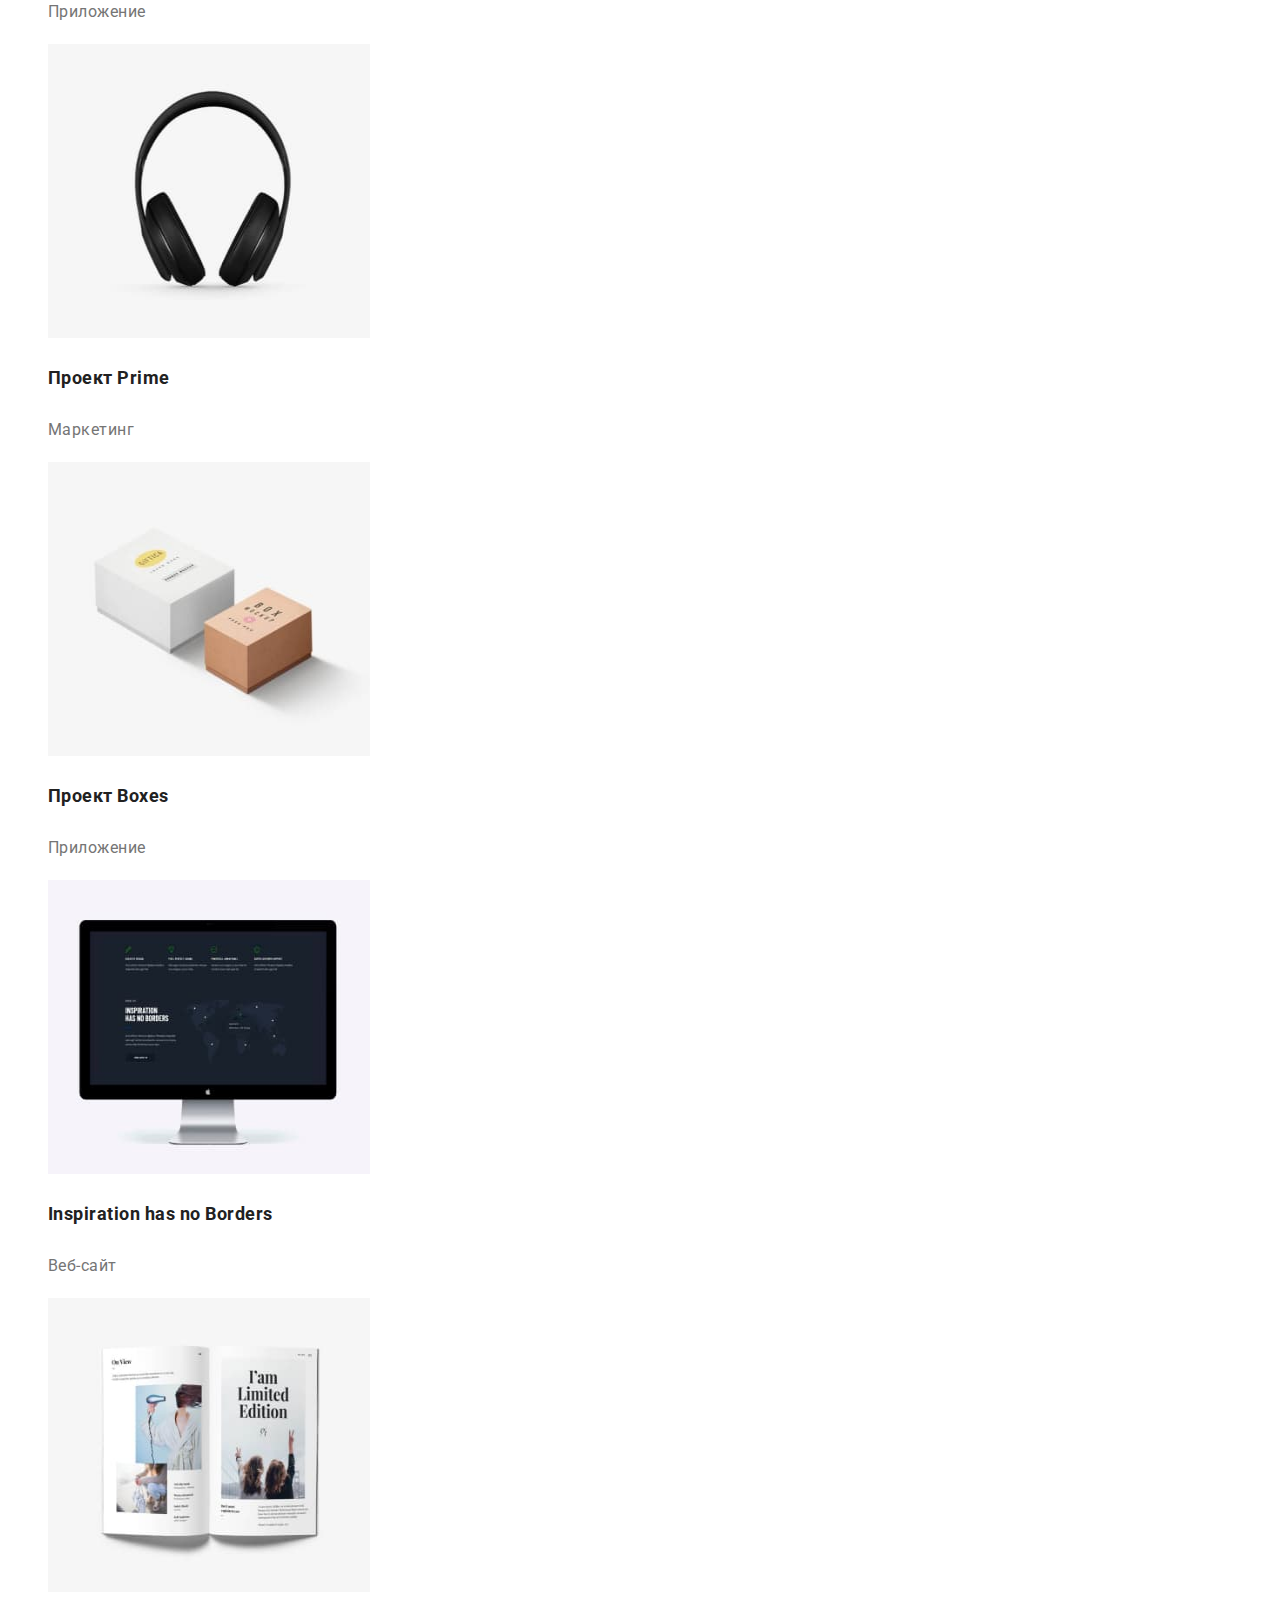
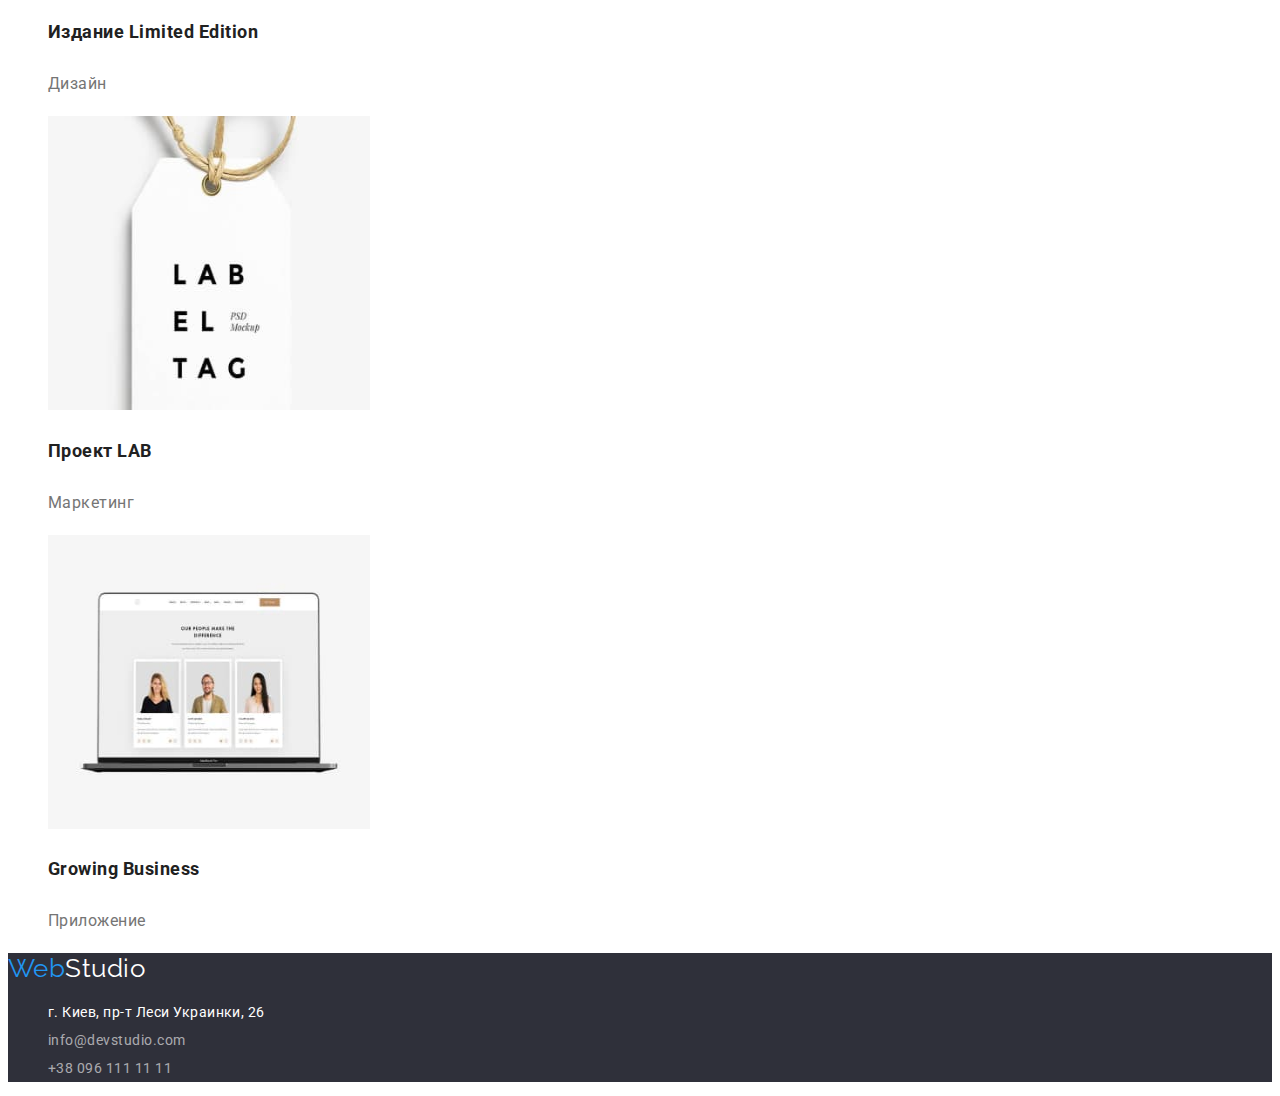
==== commit e7fb2f62: "ДЗ 2" ====
--- a/portfolio.html
+++ b/portfolio.html
@@ -30,25 +30,23 @@
         <h1 class="visually-hidden">Чем мы занимаесмся</h1> <!--скроем-->
         <section>  
             <h2 class="visually-hidden">Фильтр</h2>   <!--скроем-->
-              <ul>
+              <ul class="filter">
                  <li>
-                    <button class="button" type="button">Все</button>
+                    <button class="button-portfolio curent" type="button">Все</button>
                  </li>
                  <li>
-                    <button class="button" type="button">Веб-сайты</button>
+                    <button class="button-portfolio" type="button">Веб-сайты</button>
                  </li>
                  <li>
-                    <button class="button" type="button">Приложения</button>
+                    <button class="button-portfolio" type="button">Приложения</button>
                  </li>
                  <li>
-                    <button class="button" type="button">Дизайн</button>
+                    <button class="button-portfolio" type="button">Дизайн</button>
                  </li>
                  <li>
-                    <button class="button" type="button">Маркетинг</button>
+                    <button class="button-portfolio" type="button">Маркетинг</button>
                  </li>
               </ul>
-        </section>
-        <section>
             <h2 class="visually-hidden">Наши проекты</h2> <!--скроем-->
             <ul>
                 <li>
@@ -61,37 +59,37 @@
                     <h3 class="project">Постер New Orlean vs Golden Star</h3>
                     <p class="desc">Дизайн</p>
                 </li>
-                    <li><img src="./images/portfolio/seefood.jpg" alt="Приложение" Width="322" Height="294">
+                    <li><img src="./images/portfolio/seefood.jpg" alt="Приложение" width="322" height="294">
                     <h3 class="project">Ресторан Seafood</h3>
                     <p class="desc">Приложение</p>
                 </li>
                 <li>
-                    <img src="./images/portfolio/usch.jpg" alt="Маркетинг" Width="322" Height="294">
+                    <img src="./images/portfolio/usch.jpg" alt="Маркетинг" width="322" height="294">
                     <h3 class="project">Проект Prime</h3>
                     <p class="desc">Маркетинг</p>
                 </li>
                 <li>
-                    <img src="./images/portfolio/box.jpg" alt="Приложение" Width="322" Height="294">
+                    <img src="./images/portfolio/box.jpg" alt="Приложение" width="322" height="294">
                     <h3 class="project">Проект Boxes</h3>
                     <p class="desc">Приложение</p>
                 </li>
                 <li>
-                    <img src="./images/portfolio/monik.jpg" alt="Веб-сайт" Width="322" Height="294">
+                    <img src="./images/portfolio/monik.jpg" alt="Веб-сайт" width="322" height="294">
                     <h3 class="project">Inspiration has no Borders</h3>
                     <p class="desc">Веб-сайт</p>
                 </li>
                 <li>
-                    <img src="./images/portfolio/book.jpg" alt="Дизайн" Width="322" Height="294">
+                    <img src="./images/portfolio/book.jpg" alt="Дизайн" width="322" height="294">
                     <h3 class="project">Издание Limited Edition</h3>
                     <p class="desc">Дизайн</p>
                 </li>
                 <li>
-                    <img src="./images/portfolio/pr.jpg" alt="Маркетинг" Width="322" Height="294">
+                    <img src="./images/portfolio/pr.jpg" alt="Маркетинг" width="322" height="294">
                     <h3 class="project">Проект LAB</h3>
                     <p class="desc">Маркетинг</p>
                 </li>
                 <li>
-                    <img src="./images/portfolio/nout.jpg" alt="Приложение" Width="322" Height="294">
+                    <img src="./images/portfolio/nout.jpg" alt="Приложение" width="322" height="294">
                     <h3 class="project">Growing Business</h3>
                     <p class="desc">Приложение</p>
                 </li>
--- a/css/styles.css
+++ b/css/styles.css
@@ -3,18 +3,30 @@
 /* цвет актива #2196F3; */
 /* бек-граунд основной #ffffff; */
 /* бек-граунд команды #F5F4FA;*/
+/* текст-лого #000000; */
 
 :root {
   --dominant-tex-color: #757575;
   --title-color: #212121;
   --accent-color: #2196f3;
-  --background-color: #fffff;
+  --background-color: #ffffff;
+  --logo-color: #000000;
+  --color-white: #ffffff;
+  --background-hero-color: #2f303a;
+  --button-active-color: #188ce8;
+  --box-backgroun-color: #f5f4fa;
+  --contact-footer-color: rgba(255, 255, 255, 0.6);
+  --contact-header-color: #757575;
+  --background-footer-color: #2f303a;
 }
 
 body {
-  background-color: #ffffff;
+  background-color: var(--background-color);
   font-family: Roboto, sans-serif;
+  font-style: normal;
+  font-weight: normal;
   color: var(--dominant-tex-color);
+  line-height: 1.2;
   letter-spacing: 0.03em;
 }
 
@@ -35,7 +47,7 @@
 }
 
 .studio {
-  color: #000000;
+  color: var(--logo-color);
   font-family: Raleway, sans-serif;
   font-size: 26px;
   line-height: 1.2;
@@ -58,7 +70,7 @@
 }
 
 .com-nav .com-nav {
-  color: #757575;
+  color: var(--contact-header-color);
   font-weight: 500;
   font-size: 14px;
   line-height: 1.2;
@@ -71,8 +83,8 @@
 
 /* главная страница веб-студия*/
 
-.button {
-  color: #ffffff;
+.button-hero {
+  color: var(--color-white);
   font-family: inherit;
   background-color: var(--accent-color);
   font-weight: bold;
@@ -81,23 +93,29 @@
   cursor: pointer;
 }
 
-.button:hover {
-  color: #188ce8;
+.button-hero:hover,
+.button-hero:focus {
+  background-color: var(--button-active-color);
+}
+
+.background-hero {
+  background-color: var(--background-hero-color);
 }
 
 .hero {
-  background-color: #2f303a;
-  color: #ffffff;
+  color: var(--color-white);
   font-weight: 900;
   font-size: 44px;
   line-height: 1.4;
+  letter-spacing: 0.06em;
+  text-transform: uppercase;
 }
 
 .title {
   font-weight: bold;
   font-size: 36px;
   line-height: 1.2;
-  color: var(--title-color) 2121;
+  color: var(--title-color);
 }
 
 .subtitle {
@@ -105,6 +123,7 @@
   font-size: 14px;
   line-height: 1.1;
   color: var(--title-color);
+  text-transform: uppercase;
 }
 
 .text {
@@ -113,7 +132,7 @@
 }
 
 .box {
-  background-color: #f5f4fa;
+  background-color: var(--box-backgroun-color);
 }
 
 .title-team {
@@ -130,10 +149,10 @@
 
 /* подвал*/
 .page-footer {
-  background-color: #2f303a;
+  background-color: var(--background-footer-color);
 }
 .studio-white {
-  color: #ffffff;
+  color: var(--color-white);
   font-family: Raleway, sans-serif;
   font-size: 26px;
   line-height: 1.2;
@@ -141,13 +160,15 @@
 .address {
   font-size: 14px;
   line-height: 2;
-  color: #ffffff;
+  color: var(--color-white);
+  font-style: normal;
 }
 
 .contact {
   font-size: 14px;
   line-height: 1.7;
-  color: rgba(255, 255, 255, 0.6);
+  color: var(--contact-footer-color);
+  font-style: normal;
 }
 
 /*главаня страница портфолио*/
@@ -161,6 +182,26 @@
 .desc {
   font-size: 16px;
   line-height: 2;
+}
+
+.button-portfolio {
+  color: var(--title-color);
+  font-family: inherit;
+  background-color: var(--box-backgroun-color);
+  font-weight: bold;
+  font-size: 16px;
+  line-height: 2;
+  cursor: pointer;
+}
+
+.button-portfolio:hover,
+.button-portfolio:focus {
+  color: var(--color-white);
+  background-color: var(--accent-color);
+}
+
+.filter .button-portfolio.curent {
+  background-color: var(--accent-color);
 }
 
 .visually-hidden {
